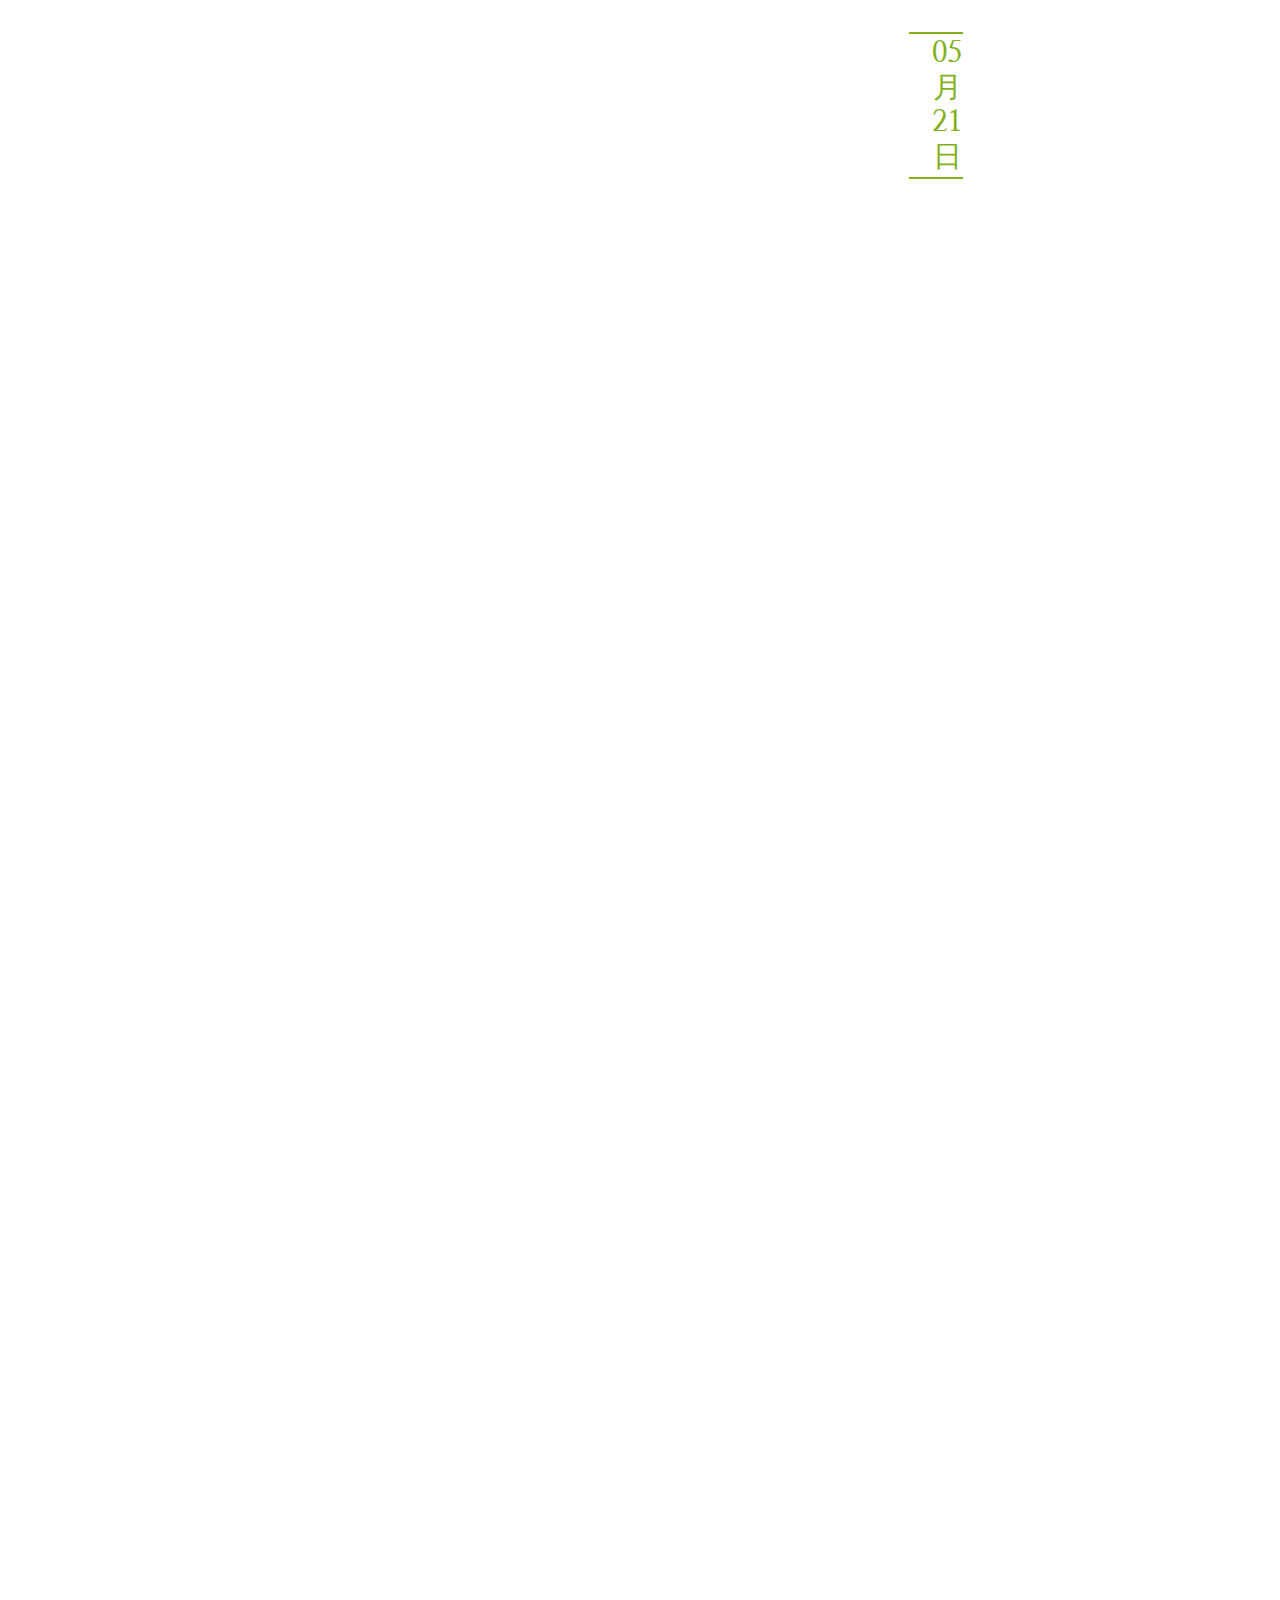
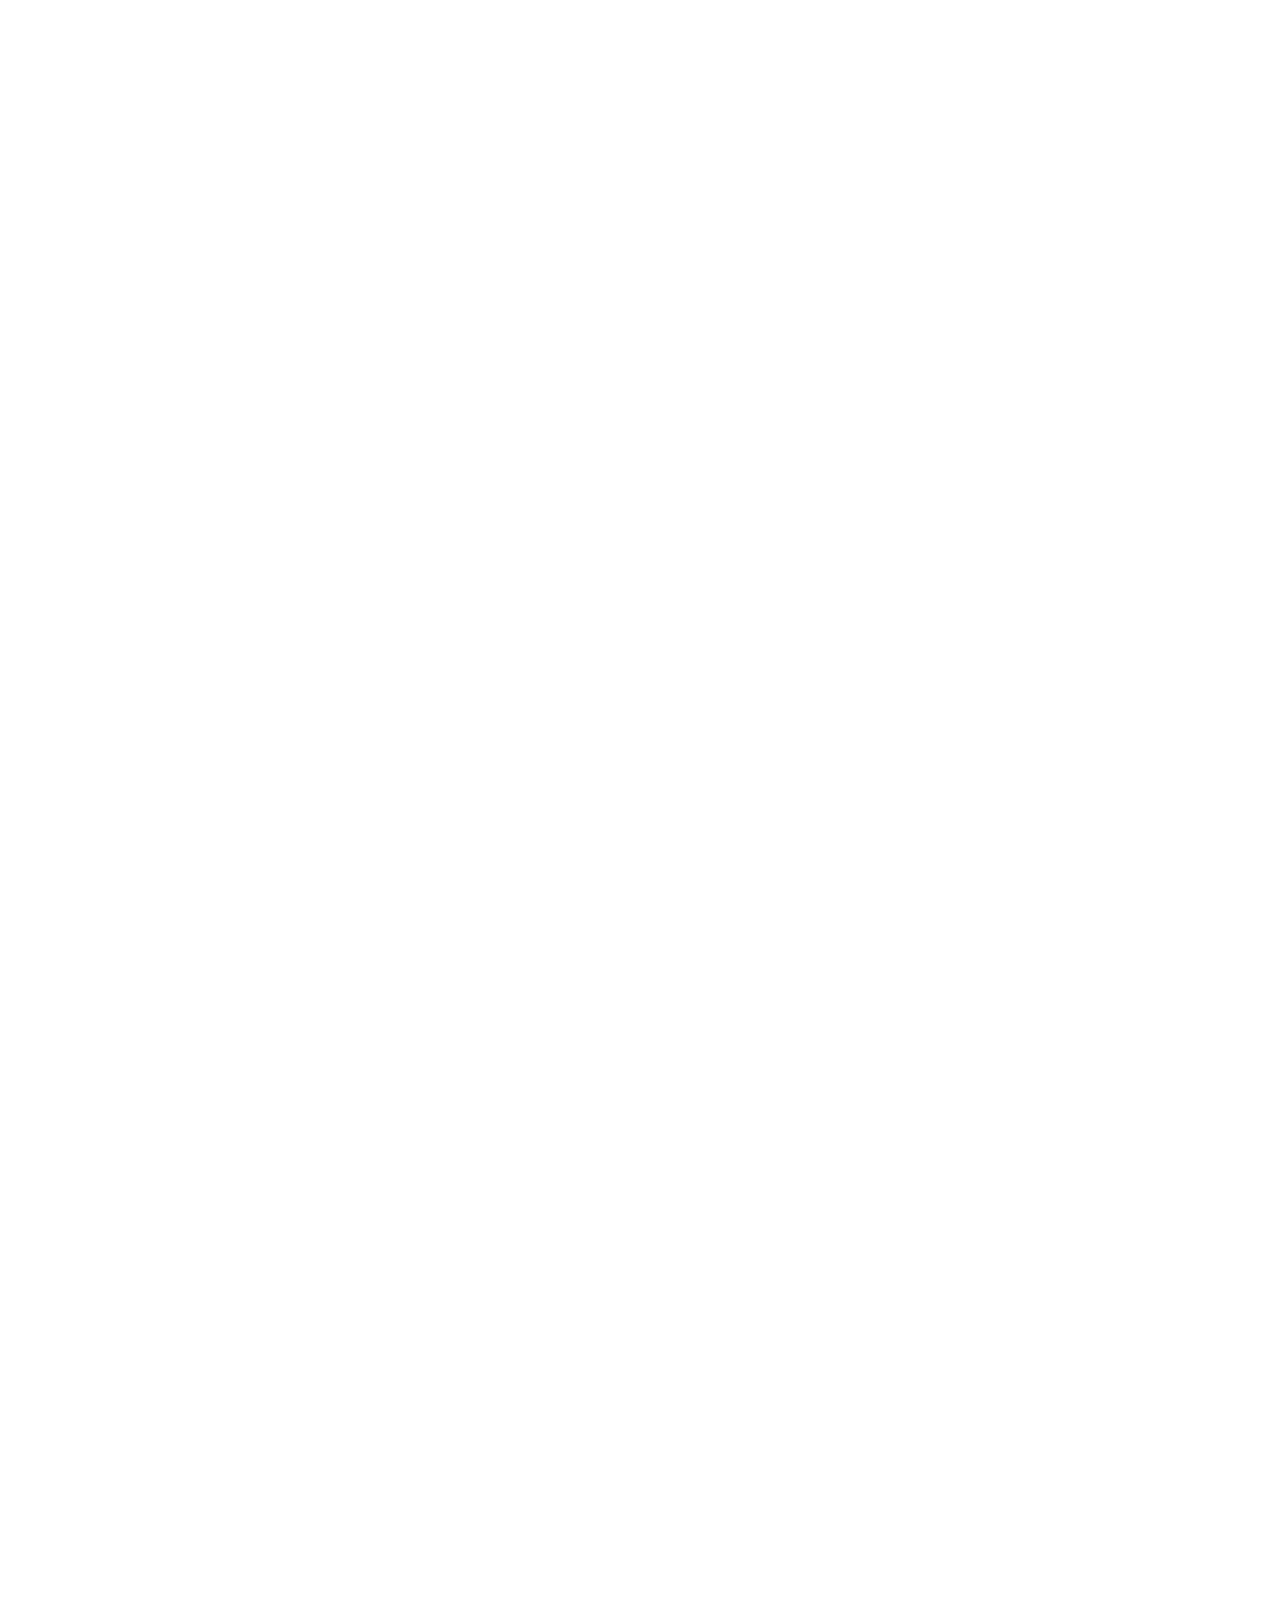
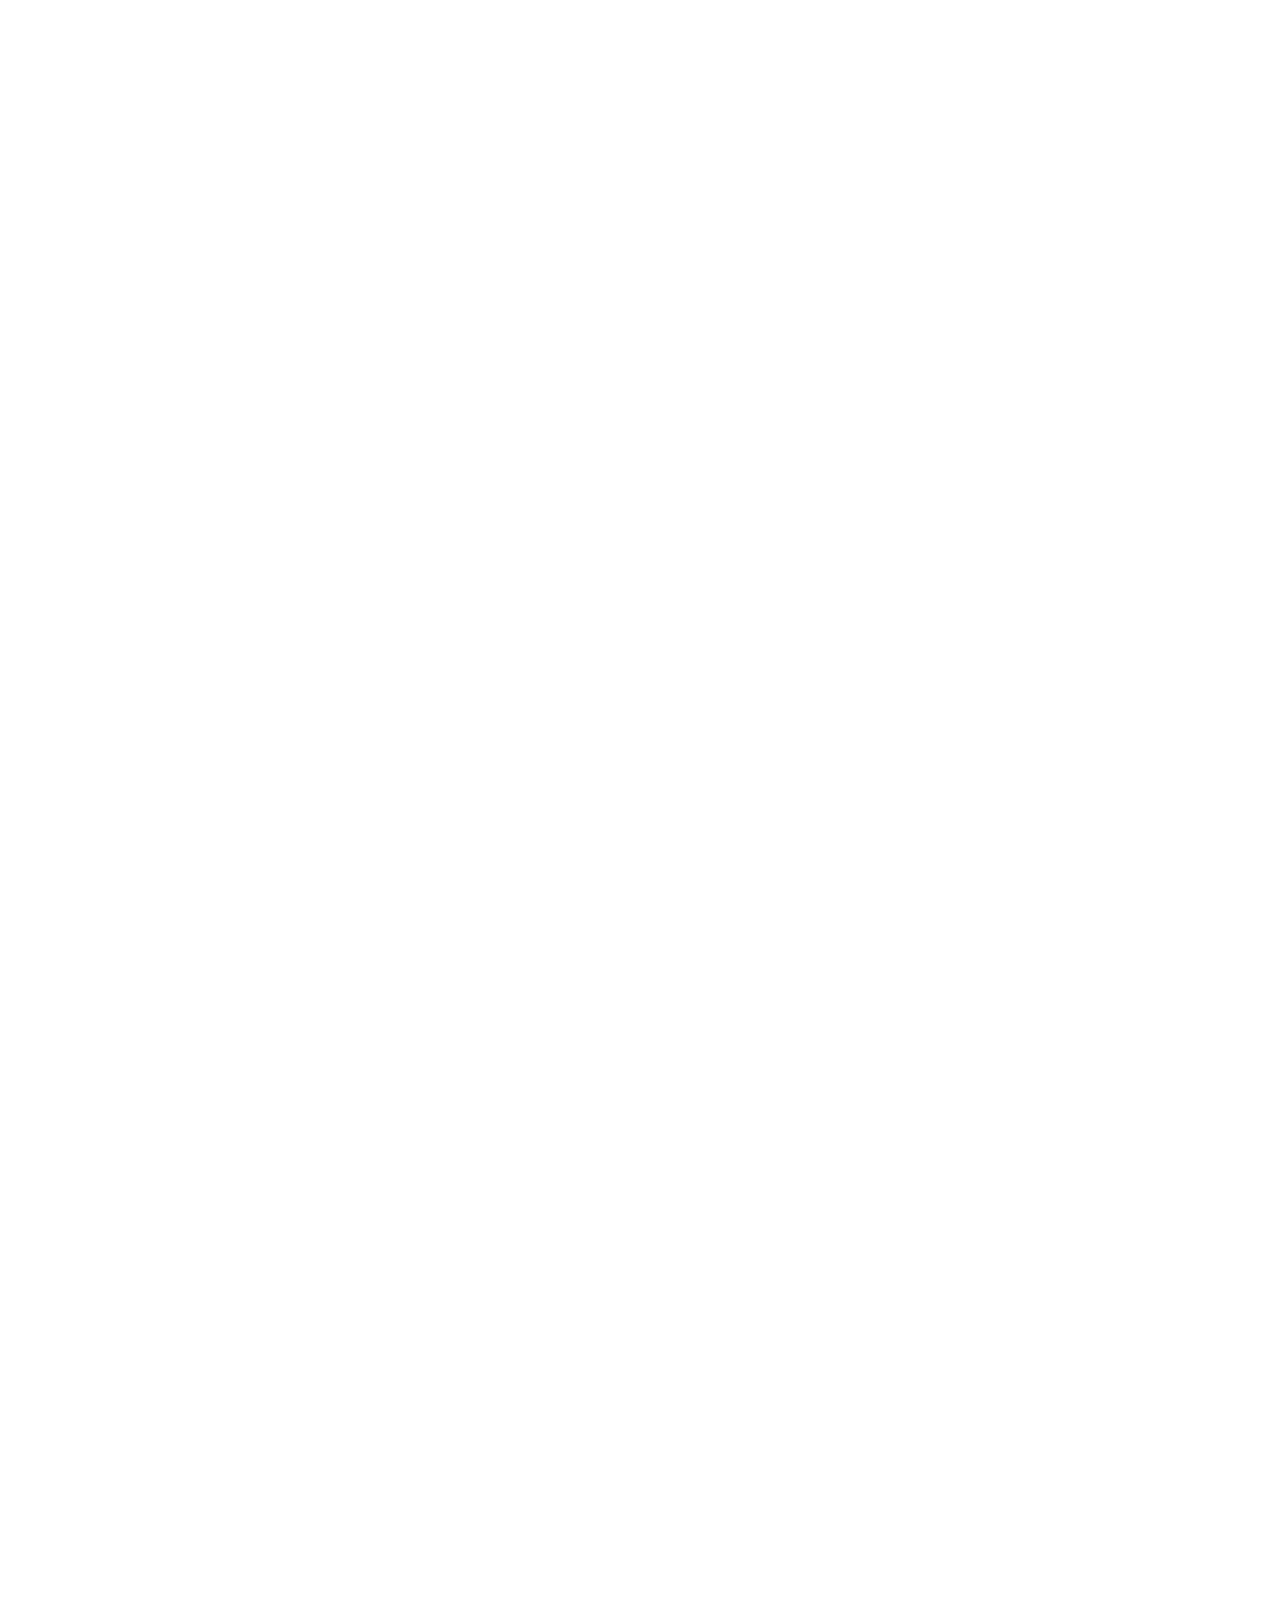
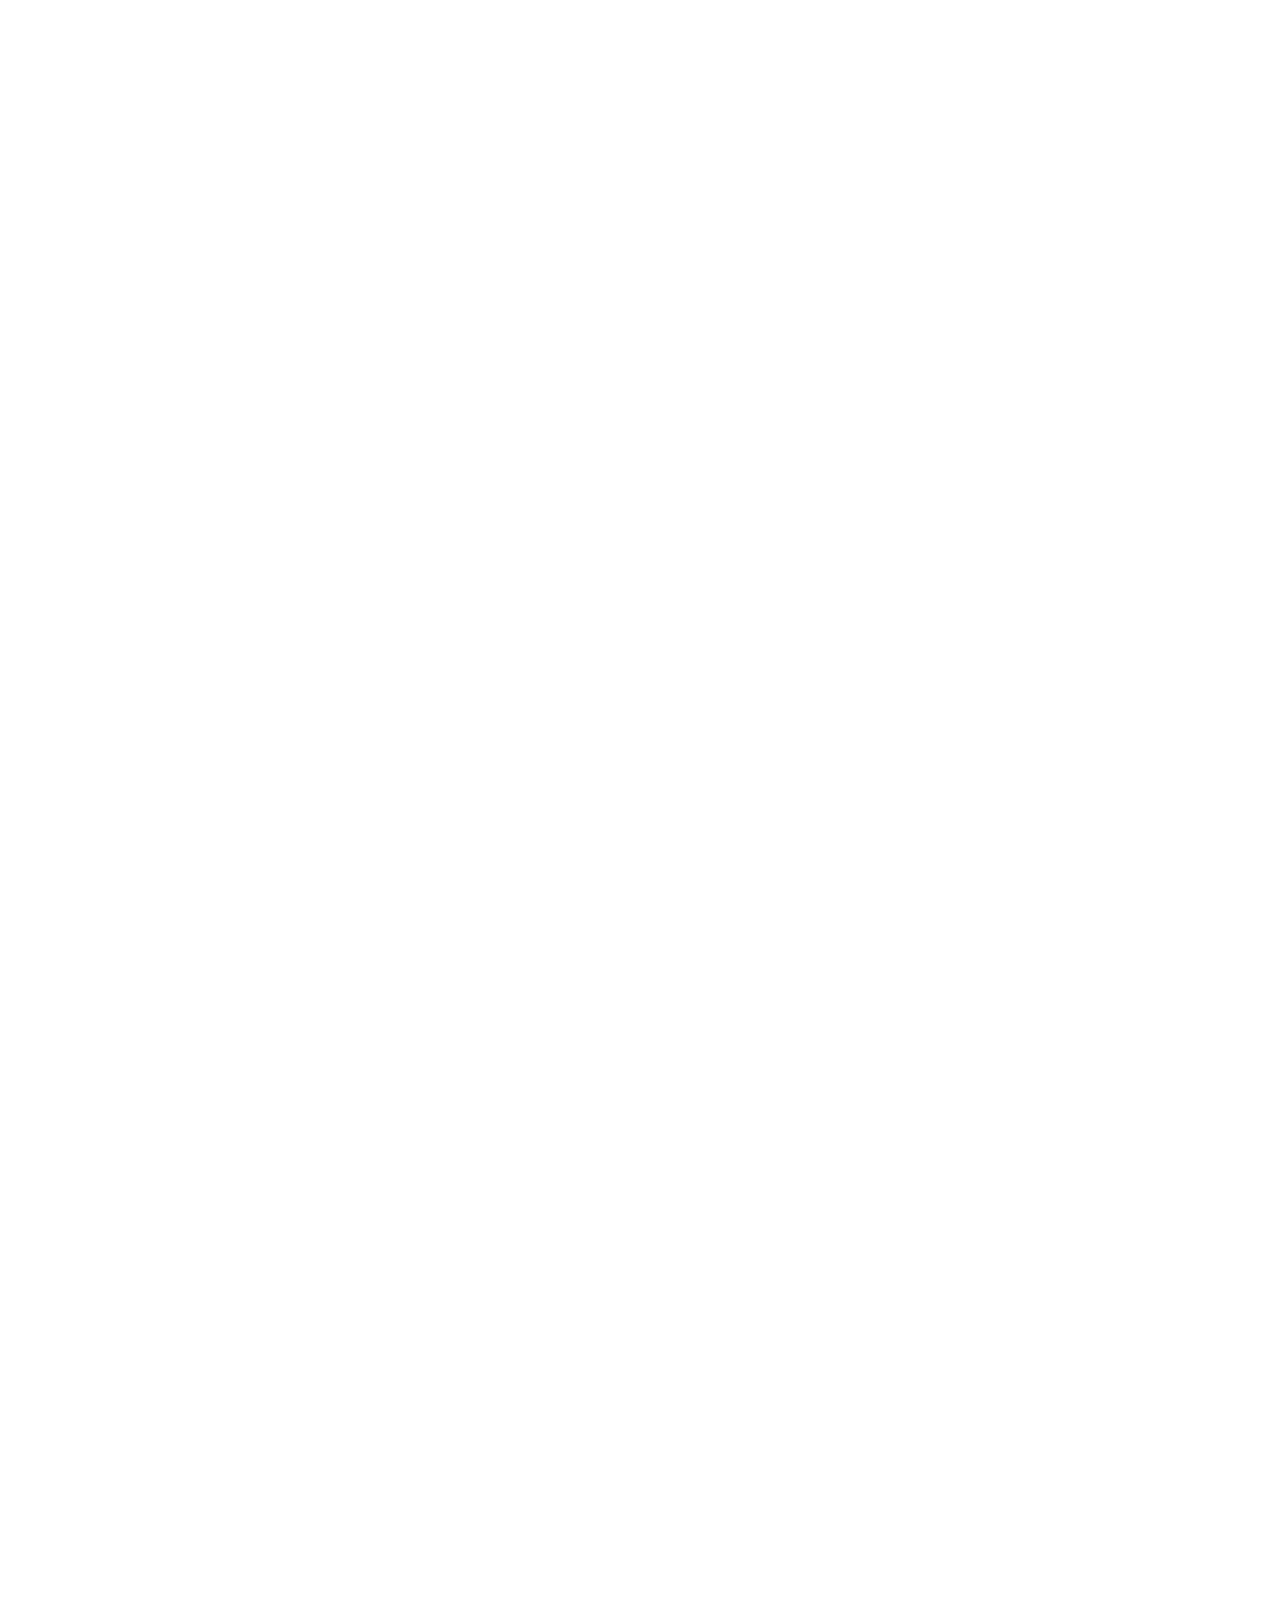
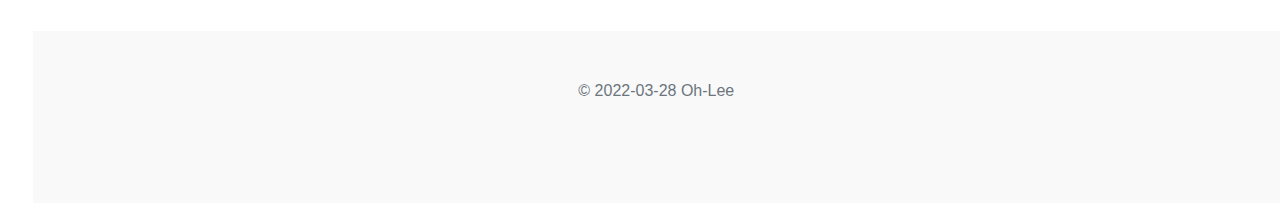
==== index.html @ d1bdd775 "Update index.html" ====
<!doctype html>
<html lang="en">
<head>
    <meta charset="utf-8">
    <meta name="viewport" content="width=device-width,initial-scale=1.0,maximum-scale=1.0,minimum-scale=1.0,user-scalable=no,target-densitydpi=medium-dpi">
    <meta name="description" content="오상민 ❤️ 이동경 결혼식에 초대합니다.">
    <meta name="author" content="ohlee">
    <meta name="generator" content="Jekyll v4.1.1">
    <meta property="og:url" content="https://goyen.github.io/" />
    <meta property="og:title" content="오상민 ❤️ 이동경 결혼식에 초대합니다." />
    <meta property="og:type" content="website" />
    <meta property="og:image" content="https://goyen.github.io/img/header.jpg" />
    <meta property="og:image:width" content="3600" />
    <meta property="og:image:height" content="4800" />
    <meta property="og:description" content="사랑으로 물들어가는 계절, 연인에서 부부라는 이름으로 평생을 함께 하고자 합니다." />
    <meta name="format-detection" content="telephone=no" />
    <title>오상민, 이동경의 모바일 청첩장</title>
    <!-- Bootstrap core CSS -->
    <link rel="stylesheet" href="https://stackpath.bootstrapcdn.com/bootstrap/4.5.2/css/bootstrap.min.css" integrity="sha384-JcKb8q3iqJ61gNV9KGb8thSsNjpSL0n8PARn9HuZOnIxN0hoP+VmmDGMN5t9UJ0Z" crossorigin="anonymous">
    <style>
        .bd-placeholder-img {
            font-size: 1.125rem;
            text-anchor: middle;
            -webkit-user-select: none;
            -moz-user-select: none;
            -ms-user-select: none;
            user-select: none;
        }
 
        @media (min-width: 768px) {
            .bd-placeholder-img-lg {
                font-size: 3.5rem;
            }
        }
    </style>
    <!-- Custom styles for this template -->
    <link href="css/cover.css" rel="stylesheet">
    <link href="css/animate.css" rel="stylesheet">
    <script
            src="https://code.jquery.com/jquery-3.5.1.min.js"
            integrity="sha256-9/aliU8dGd2tb6OSsuzixeV4y/faTqgFtohetphbbj0="
            crossorigin="anonymous"></script>
    <script src="js/wow.min.js"></script>
    <script>
        var wow = new WOW(
            {
                boxClass:     'wow',      // animated element css class (default is wow)
                animateClass: 'animated', // animation css class (default is animated)
                offset:       80,          // distance to the element when triggering the animation (default is 0)
                mobile:       true,       // trigger animations on mobile devices (default is true)
                live:         true,       // act on asynchronously loaded content (default is true)
                scrollContainer: null,    // optional scroll container selector, otherwise use window,
                resetAnimation: true,     // reset animation on end (default is true)
            }
        );
        wow.init();

        $(document).ready(function() {
            let date = new Date("2022-05-21T00:00:00+0900");
            let currentDate = new Date();

            let result = date - currentDate;
            let misec = 24 * 60 * 60 * 1000;

            result = (result <= 0)? 0 : (parseInt(result / misec) + 1);

            $("#d-day").html(result);
        });
    </script>
</head>
<body class="text-center">
	<a href="#" class="go-to-top">TOP</a>
<div class="top-div">
    <header class="inner cover cover-container d-flex w-100 h-100 p-3 mx-auto flex-column">
        <h1 class="wow fadeIn cover-heading" style="text-align: right; margin-top: -0.5em; margin-right: 0.5em; font-size: 1.8rem;">
            <span style="letter-spacing : -0.13em; margin-right: 0.1em">⎽⎽</span><br/>
            05 <br/>
            月 <br/>
            21 <br/>
            日 <br/>
            <span style="letter-spacing : -0.13em; margin-right: 0.1em;">⎺⎺</span>
        </h1>
    </header>
    <main role="main" class="inner">
        <div class="wow fadeInUp">
            <p class="top-title">오상민 · 이동경</p>
            <p class="top-title-sub">토요일 오후 2시</p>
            <p class="top-title-sub">(주)로터스101 웨딩  2층 단독홀</p>
            <br/><br/><br/>
            <br/>
        </div>
        <div class="wow fadeInUp">
            <p class="section1-title section1-main">
                예쁜 예감이 들었다 <br/>
                우리는 언제나 손을 잡고 있게 될 것이다.
                <br/><br/>
                - 이이체, 연인 -
            </p>
            <br/>
        </div>
        <div class="wow fadeInUp">
            <p class="section1-title section1-sub">
		곁에 있을 때 가장 나다운 <br/>
		모습이 되게 하는 한 사람.,<br/>
		꿈을 펼칠 수 있도록 서로에게 <br/>
		날개가 되어 줄 사람.<br/>
		그 사람과 삶의 여행을 <br/>
		함께 떠나려고 합니다.<br/>
		저희 여행의 출발점에 <br/>
		여러분을 초대하오니 오셔서<br/>
		많이 축복해 주시면 큰 기쁨이겠습니다.
            </p>
            <br/>
        </div>
        <div class="wow fadeInUp">
            <div class="section1-title section1-sub2">
                오초용 · 홍영숙<span class="small">의&nbsp아들&nbsp&nbsp</span>오상민<br/>
                이원기 · 이영희<span class="small">의&nbsp&nbsp&nbsp딸&nbsp&nbsp&nbsp</span>이동경
            </div>
            <br/><br/><br/><br/>
        </div>
	    
	    <div class="section3 inner cover-container d-flex w-100 h-100 p-3 mx-auto flex-column">
            <p class="wow fadeInUp section3-title section3-main">Gallery</p>
            <div id="carouselExampleControls" class="wow fadeIn carousel slide section3-image" data-ride="carousel">
                <div class="carousel-inner">
                    <div class="carousel-item active">
                        <img src="img/test/1.jpg" class="d-block w-100">
                    </div>
                    <div class="carousel-item">
                        <img src="img/test/2.jpg" class="d-block w-100">
                    </div>
                    <div class="carousel-item">
                        <img src="img/test/3.jpg" class="d-block w-100">
                    </div>
                    <div class="carousel-item">
                        <img src="img/test/4.jpg" class="d-block w-100">
                    </div>
                    <div class="carousel-item">
                        <img src="img/test/1.jpg" class="d-block w-100">
                    </div>
                    <div class="carousel-item">
                        <img src="img/test/2.jpg" class="d-block w-100">
                    </div>
                </div>
                <a class="carousel-control-prev" href="#carouselExampleControls" role="button" data-slide="prev">
                    <span class="carousel-control-prev-icon" aria-hidden="true"></span>
                    <span class="sr-only">Previous</span>
                </a>
                <a class="carousel-control-next" href="#carouselExampleControls" role="button" data-slide="next">
                    <span class="carousel-control-next-icon" aria-hidden="true"></span>
                    <span class="sr-only">Next</span>
                </a>
            </div>
            <br/><br/><br/>
        </div>
	    
	    
	    
        <br/>
        <p class="wow fadeInUp section2-title section2-main inner cover cover-container-1 d-flex w-100 h-100 p-5 mx-auto flex-column">
            축하해 주시는<br/>
            모든 분들에게
        </p>
        <p class="wow fadeInUp section2-title section2-sub inner cover cover-container-1 d-flex w-100 h-100 p-2 mx-auto flex-column">
            안녕하세요.<br/>
            <br/>
            결혼식을 진행하는 저희 마음과 같이<br/>
            초대받는 분들 마음도<br/>
            무거우실 거라 생각합니다.<br/>
            <br/>
            코로나19로 인해 결혼식 진행 여부에 대하여<br/>
            많은 고민을 했지만 종식을 예상할 수 없어<br/>
            식을 예정대로 진행하게 되었습니다.<br/>
            <br/>
            못 오시는 분들 소식에 서운해하지 않으니<br/>
            마음의 부담 갖지 않으시길 바랍니다.<br/>
            <br/>
            저희 두사람의 결혼 소식이<br/>
            불편한 마음으로 머물지 않고<br/>
            기분 좋은 소식이 되길 진심으로 바랍니다.<br/>
            <br/>
            신랑 오상민 신부 이동경 올림
        </p>
        <br/><br/><br/><br/>
	    
        
	    
        <div class="wow fadeInUp">
            <br/><br/>
            <div class="container section4-title">
                <div class="row" style="margin-top:1rem; margin-bottom: 1rem">
                    <div class="col-6 section4-sec1-2">
                        <span class="section4-sec1">신랑측 혼주</span>
                    </div>
                    <div class="col section4-sec1-2">
                        <span class="section4-sec1">신부측 혼주</span>
                    </div>
                </div>
                <div class="row">
                    <div class="col-6 section4-sec1-2">
                        <span class="section4-sec1">아버지</span>
                        &nbsp&nbsp&nbsp
                        <span class="section4-sec2">오초용</span>
                        <br/>
                        <span class="section4-sec1">어머니</span>
                        &nbsp&nbsp&nbsp
                        <span class="section4-sec2">홍영숙</span>
                    </div>
                    <div class="col section4-sec1-2">
                        <span class="section4-sec1">아버지</span>&nbsp&nbsp&nbsp<span class="section4-sec2">이원기</span>
                        <br/>
                        <span class="section4-sec1">어머니</span>&nbsp&nbsp&nbsp<span class="section4-sec2">이영희</span>
                    </div>
                </div>
            </div>
            <br/><br/>
        </div>
        <div class="wow fadeInUp section7 inner cover-container d-flex w-100 h-100 p-3 mx-auto flex-column">
            <br/><br/>
            <p class="wow fadeInUp section7-title section7-main">신랑 신부에게 마음 전하기</p>
            <br/>
            <!-- Button trigger modal -->
            <button type="button" class="wow fadeInUp btn section7-button" data-toggle="modal" data-target="#groom">
                신랑 측 계좌번호 보기
            </button>
            <!-- Modal -->
            <div class="modal fade" id="groom" tabindex="-1" aria-labelledby="groom" aria-hidden="true">
                <div class="modal-dialog modal-dialog-centered">
                    <div class="modal-content">
                        <div class="modal-header">
                            <h5 class="modal-title section7-modal section7-modal-title" id="groomLabel">신랑 측 계좌번호 보기</h5>
                            <button type="button" class="close" data-dismiss="modal" aria-label="Close">
                                <span aria-hidden="true">&times;</span>
                            </button>
                        </div>
                        <div class="modal-body section7-modal section7-modal-content">
                            신랑 : 오상민 신한 000-000-000<br/>
			    혼주 : 김종민 신한 000-000-000<br/>
			    혼주 : 오은진 신한 000-000-000
                        </div>
                        <div class="modal-footer">
                            <button type="button" class="btn btn-secondary" data-dismiss="modal">닫기</button>
                        </div>
                    </div>
                </div>
            </div>
            <!-- Button trigger modal -->
            <button type="button" class="wow fadeInUp btn section7-button" data-toggle="modal" data-target="#bride">
                신부 측 계좌번호 보기
            </button>
            <!-- Modal -->
            <div class="modal fade" id="bride" tabindex="-1" aria-labelledby="bride" aria-hidden="true">
                <div class="modal-dialog modal-dialog-centered">
                    <div class="modal-content">
                        <div class="modal-header">
                            <h5 class="modal-title section7-modal section7-modal-title" id="brideLabel">신부 측 계좌번호 보기</h5>
                            <button type="button" class="close" data-dismiss="modal" aria-label="Close">
                                <span aria-hidden="true">&times;</span>
                            </button>
                        </div>
                        <div class="modal-body section7-modal section7-modal-content">
                            신부 : 이동경 신한 000-000-000<br/>
			    혼주 : 이원기 신한 000-000-000<br/>
			    혼주 : 이영희 신한 000-000-000
				
                        </div>
                        <div class="modal-footer">
                            <button type="button" class="btn btn-secondary" data-dismiss="modal">닫기</button>
                        </div>
                    </div>
                </div>
            </div>
            <br/><br/>
        </div>
        <br/><br/>
        <div class="wow fadeInUp section5 inner cover-container d-flex w-100 h-100 p-3 mx-auto flex-column">
            <br/>
            <p class="section5-title section5-main">Date</p>
            <p class="section5-title section5-sub" style="margin-top: 0;">05월 21일 · 토요일 · 오후 02:00</p>
            <table class="wow fadeInUp section5-title section5-table">
                <tr>
                    <td class="sun">S</td>
                    <td>M</td>
                    <td>T</td>
                    <td>W</td>
                    <td>T</td>
                    <td>F</td>
                    <td>S</td>
                </tr>
                <tr>
                    <td class="sun">1</td>
                    <td>2</td>
                    <td>3</td>
                    <td>4</td>
                    <td>5</td>
                    <td>6</td>
                    <td>7</td>
                </tr>
                <tr>
                    <td class="sun">8</td>
                    <td>9</td>
                    <td>10</td>
                    <td>11</td>
                    <td>12</td>
                    <td>13</td>
                    <td>14</td>
                </tr>
                <tr>
                    <td class="sun">15</td>
                    <td>16</td>
                    <td>17</td>
                    <td>18</td>
                    <td>19</td>
                    <td>20</td>
                    <td class="check">21</td>
                </tr>
                <tr>
                    <td class="sun">22</td>
                    <td>23</td>
                    <td>24</td>
                    <td>25</td>
                    <td>26</td>
                    <td>27</td>
                    <td >28</td>
                </tr>
                <tr>
                    <td class="sun">29</td>
                    <td>30</td>
                    <td></td>
                    <td></td>
                    <td></td>
                    <td></td>
                    <td></td>
                </tr>
            </table>
            <p class="wow fadeInUp section5-title section5-sub" style="margin-top:1.3em">상민 ❤️ 동경 결혼식이 <span id="d-day"></span>일 남았습니다.</p>
            <br/><br/>
        </div>
        <div class="wow fadeInUp inner cover-container d-flex w-100 h-100 mx-auto flex-column">
            <br/><br/>
            <p class="wow fadeInUp section6-title section6-main">Location</p>
            <div class="wow fadeInUp  section6-title">
                <p class="section6-location-main" style="margin-bottom: 0;">(주)로터스101 웨딩  2층 단독홀</p>
                <p class="section6-location-sub" style="text-align: center;">
                    경북 경산시 화랑로8길 200(갑제동 101번지)
                </p>
            </div>
		<br/>


		<div id="daumRoughmapContainer1648564939597" style="width:100%" class="root_daum_roughmap root_daum_roughmap_landing"></div>
		<script charset="UTF-8" class="daum_roughmap_loader_script" src="https://ssl.daumcdn.net/dmaps/map_js_init/roughmapLoader.js"></script>
		<script charset="UTF-8">
			new daum.roughmap.Lander({
				"timestamp" : "1648564939597",
				"key" : "29nin",
				"mapHeight" : "360"
			}).render();
		</script>

            <div class="wow fadeInUp section6-location p-3">
                <div class="accordion" id="accordionExample">
                    <div class="card">
                        <div class="card-header" id="headingOne">
                            <h2 class="mb-0">
                                <button class="section6-location section6-location-main btn btn-block" type="button" data-toggle="collapse" data-target="#collapseOne" aria-expanded="true" aria-controls="collapseOne">
                                    셔틀버스 이용시
                                </button>
                            </h2>
                        </div>

                        <div id="collapseOne" class="collapse show" aria-labelledby="headingOne" data-parent="#accordionExample">
                            <div class="card-body section6-location-sub">
                                영남대역 4번출구 버스정류장 앞 무료 셔틀버스 운행(5분 소요)
                            </div>
                        </div>
                    </div>
                    <div class="card">
                        <div class="card-header" id="headingTwo">
                            <h2 class="mb-0">
                                <button class="section6-location section6-location-main btn btn-block collapsed" type="button" data-toggle="collapse" data-target="#collapseTwo" aria-expanded="false" aria-controls="collapseTwo">
                                    버스 이용시
                                </button>
                            </h2>
                        </div>
                        <div id="collapseTwo" class="collapse" aria-labelledby="headingTwo" data-parent="#accordionExample">
                            <div class="card-body section6-location-sub">
                              	영남대 하차 107, 309, 399, 449, 509, 609, 649, 719,  <br/>
					803, 840, 909, 980, 911, 압량1
				109번 버스(영난대 승차 - 신대삼거리(감못) 하차, 도보 1분 <br/>
                            </div>
                        </div>
                    </div>
                    <div class="card">
                        <div class="card-header" id="headingThree">
                            <h2 class="mb-0">
                                <button class="section6-location section6-location-main btn btn-block collapsed" type="button" data-toggle="collapse" data-target="#collapseThree" aria-expanded="false" aria-controls="collapseThree">
                                    자가용 이용시
                                </button>
                            </h2>
                        </div>
                        <div id="collapseThree" class="collapse" aria-labelledby="headingThree" data-parent="#accordionExample">
                            <div class="card-body section6-location-sub">
                                경산 IC 경산 방향 10분 소요
        
                            </div>
                        </div>
                    </div>
                </div>
            </div>
            <br/><br/>
            <br/><br/>
        </div>
        <footer class="pt-5 text-muted text-center text-small section8">
            <p class="mb-1">© 2022-03-28 Oh-Lee</p>
            <br/><br/>
            <br/><br/>
        </footer>
    </main>
</div>
<script src="https://code.jquery.com/jquery-3.5.1.slim.min.js" integrity="sha384-DfXdz2htPH0lsSSs5nCTpuj/zy4C+OGpamoFVy38MVBnE+IbbVYUew+OrCXaRkfj" crossorigin="anonymous"></script>
<script src="https://cdn.jsdelivr.net/npm/popper.js@1.16.1/dist/umd/popper.min.js" integrity="sha384-9/reFTGAW83EW2RDu2S0VKaIzap3H66lZH81PoYlFhbGU+6BZp6G7niu735Sk7lN" crossorigin="anonymous"></script>
<script src="https://stackpath.bootstrapcdn.com/bootstrap/4.5.2/js/bootstrap.min.js" integrity="sha384-B4gt1jrGC7Jh4AgTPSdUtOBvfO8shuf57BaghqFfPlYxofvL8/KUEfYiJOMMV+rV" crossorigin="anonymous"></script>
</body>	
</html>
---- css/cover.css ----
/*
 * Globals
 */

@font-face {
  font-family: 'NanumMyeongjo-r';
  src: url('../font/NanumMyeongjo-Regular.ttf') format('truetype');
}
@font-face {
  font-family: 'NanumMyeongjo-e';
  src: url('../font/NanumMyeongjo-ExtraBold.ttf') format('truetype');
}
@font-face {
  font-family: 'NanumMyeongjo-b';
  src: url('../font/NanumMyeongjo-Bold.ttf') format('truetype');
}
@font-face {
  font-family: 'DancingScript-b';
  src: url('../font/DancingScript-Bold.ttf') format('truetype');
}

/* Links */
a,
a:focus,
a:hover {
  color: #fff;
}

/* Custom default button */
.btn-secondary,
.btn-secondary:hover,
.btn-secondary:focus {
  color: #333;
  text-shadow: none; /* Prevent inheritance from `body` */
  background-color: #fff;
  border: .05rem solid #fff;
}

.top-title {
  margin-top: 1em;
  margin-bottom: 1em;
  color: #333;
  text-shadow: none;
  font-family: NanumMyeongjo-b;
  font-size: 1.7rem;
}

.top-title-sub{
  margin-top: 1em;
  color: #333;
  text-shadow: none;
  font-family: NanumMyeongjo-b;
  font-size: 1.2rem;
}


/*
 * Base structure
 */

html,
body {
  height: 100%;
}

html {
  font-size: 16px;
}

@media screen and (max-width: 430px) {
  html {
    font-size: 15px;
  }
}

@media screen and (max-width: 380px) {
  html {
    font-size: 14px;
  }
}

@media screen and (max-width: 360px) {
  html {
    font-size: 13px;
  }
}

@media screen and (max-width: 320px) {
  html {
    font-size: 12px;
  }
}

@media screen and (max-width: 300px) {
  html {
    font-size: 11px;
  }
}

body {
  display: -ms-flexbox;
  display: flex;
  color: #fff;
}

.cover-container {
  max-width: 42em;
}

.cover-container-2 {
  max-width: 42em;
  color: black;
}


/*
 * Header
 */
.masthead {
  margin-bottom: 2rem;
}

.masthead-brand {
  margin-bottom: 0;
}

.nav-masthead .nav-link {
  padding: .25rem 0;
  font-weight: 700;
  color: rgba(255, 255, 255, .5);
  background-color: transparent;
  border-bottom: .25rem solid transparent;
}

.nav-masthead .nav-link:hover,
.nav-masthead .nav-link:focus {
  border-bottom-color: rgba(255, 255, 255, .25);
}

.nav-masthead .nav-link + .nav-link {
  margin-left: 1rem;
}

.nav-masthead .active {
  color: #fff;
  border-bottom-color: #fff;
}

.cover-heading {
  margin-top: 7.5rem;
  color: #80b119;
  font-family: NanumMyeongjo-b;
}

.top-div {
  width: 100%;
}

header {
  background-image: url("../img/header.jpg");
  background-size: cover;
  background-position: center;
}

@media (min-width: 48em) {
  .masthead-brand {
    float: left;
  }
  .nav-masthead {
    float: right;
  }
}


/*
 * section
 */
.section1-title {
  margin-top: 1em;
  color: #333;
  text-shadow: none;
  font-size: 1rem;
}

.section1-main {
  background-color: #fefefe;
  font-family: NanumMyeongjo-r;
  line-height: 2em;
  font-size: 1.2rem;
}

.section1-sub {
  font-family: NanumMyeongjo-b;
  line-height: 2.1em;
  font-size: 1.35rem;
}

.section1-sub2 {
  font-family: NanumMyeongjo-b;
  line-height: 2.1em;
  font-size: 1.35rem;
}

.section1-sub2 .small {
  font-size: 1.2rem;
}

.section2-title {
  margin-top: 1em;
  color: #333;
  text-shadow: none;
}

.section2-main {
  font-family: NanumMyeongjo-b;
  line-height: 1.5em;
  font-size: 1.35rem;
  position: relative;
}


.section2-main::after {
  width:100%;
  height:100%;
  content: "";
  //background-image: url("../img/section2.jpg");
  background-size: cover;
  background-position: right;
  opacity: 0.6;
  position: absolute;
  top: 0;
  left: 0;
  z-index: -1;
}
.section2 {
  background-color: #f3f3f3;
}


.section2-sub {
  font-family: NanumMyeongjo-b;
  line-height: 2em;
  font-size: 1.2rem;
}

.section3 {
  background-color: #ffffff;
}

.section3-title {
  margin-top: 1em;
  color: #333;
  text-shadow: none;
}

.section3-main {
  font-family: DancingScript-b;
  line-height: 1.5em;
  font-size: 2rem;
  margin-top: 2em;
  margin-bottom: 2em;
}

.section3-image {
  box-shadow : 2px 2px 5px #999;
}

.section4-title {
  margin-top: 1em;
  color: #333;
  text-shadow: none;
}

.section4-sec1-2 {
  padding-top: 0.1rem;
}

.section4-sec1 {
  font-family: NanumMyeongjo-r;
  line-height: 1.5em;
  font-size: 1.3rem;
}

.section4-sec2 {
  font-family: NanumMyeongjo-b;
  line-height: 1.5em;
  font-size: 1.35rem;
}

.section4-sec3 {
  font-family: NanumMyeongjo-b;
  line-height: 1.5em;
  font-size: 1.35rem;
  background: none;
  border: none;
  color: #55CCCC;
}

.section4-sec3-g {
  font-family: NanumMyeongjo-b;
  line-height: 1.5em;
  font-size: 1.35rem;
  background: none;
  border: none;
  color: #FF99CC;
}

.section5 {
  background-color: #f9f9f9;
}

.section5-title {
  margin-top: 1em;
  color: #333;
  text-shadow: none;
}

.section5-main {
  font-family: DancingScript-b;
  line-height: 1.5em;
  font-size: 2rem;
}

.section5-sub {
  font-family: NanumMyeongjo-r;
  line-height: 1.5em;
  font-size: 1.3rem;
}

.section5-table {
  font-family: NanumMyeongjo-r;
  line-height: 1.5em;
  font-size: 1.3rem;
  border-top: 1px solid #ccc;
  border-bottom: 1px solid #ccc;
}

.section5-table tr td{
  padding-top: 0.8em;
  padding-bottom: 0.8em;
}

.section5-table tr .sun{
  color: red;
}

.section5-table tr .check{
  color: white;
  background-color: chocolate;
  border-radius: 50px;
}

.section5-table tr:first-child td{
  padding-top: 2em;
}

.section5-table tr:last-child td{
  padding-bottom: 2em;
}

.section6-title {
  margin-top: 1em;
  color: #333;
  text-shadow: none;
}

.section6-location {
  color: #333;
  text-shadow: none;
}

.section6-main {
  font-family: DancingScript-b;
  line-height: 1.5em;
  font-size: 2rem;
}

.section6-location-main {
  font-family: NanumMyeongjo-e;
  line-height: 1.5em;
  font-size: 1.3rem;
}

.section6-sub {
  font-family: NanumMyeongjo-r;
  line-height: 1.5em;
  font-size: 1.3rem;
}

.section6-location-sub {
  font-family: NanumMyeongjo-r;
  line-height: 1.5em;
  font-size: 1.2rem;
  text-align: left;
}

.section7 {
  background-color: #ffffff;
}

.section7-title {
  margin-top: 1em;
  color: #333;
  text-shadow: none;
}

.section7-modal {
  color: #333;
}

.section7-modal-title {
  font-size: 1.4rem;
}

.section7-modal-content {
  font-size: 1.2rem;
}

.section7-main {
  font-family: NanumMyeongjo-b;
  line-height: 1.4em;
  font-size: 1.4rem;
}

.section7-button {
  font-family: NanumMyeongjo-b;
  font-size: 1.2rem;
  background-color: #bbcb57;
  color: #fff;
  border: 0;
  border-radius: 50px;
  padding-top: 0.5em;
  padding-bottom: 0.5em;
  margin-bottom: 0.7em;
}

.section7-button:hover {
  background-color: #bbcb57;
  color: #fff;
  border: 0;
}

.section7-button:active {
  background-color: #996666;
  color: #fff;
  border: 0;
}

.section7-button:valid {
  background-color: #CC9999;
  color: #fff;
  border: 0;
}

.section8 {
  background-color: #f9f9f9;
}

/*
 * Cover
 */
.cover {
  padding: 0 1.5rem;
}
.cover .btn-lg {
  padding: .75rem 1.25rem;
  font-weight: 700;
}


/*
 * Footer
 */
.mastfoot {
  color: rgba(255, 255, 255, .5);
}
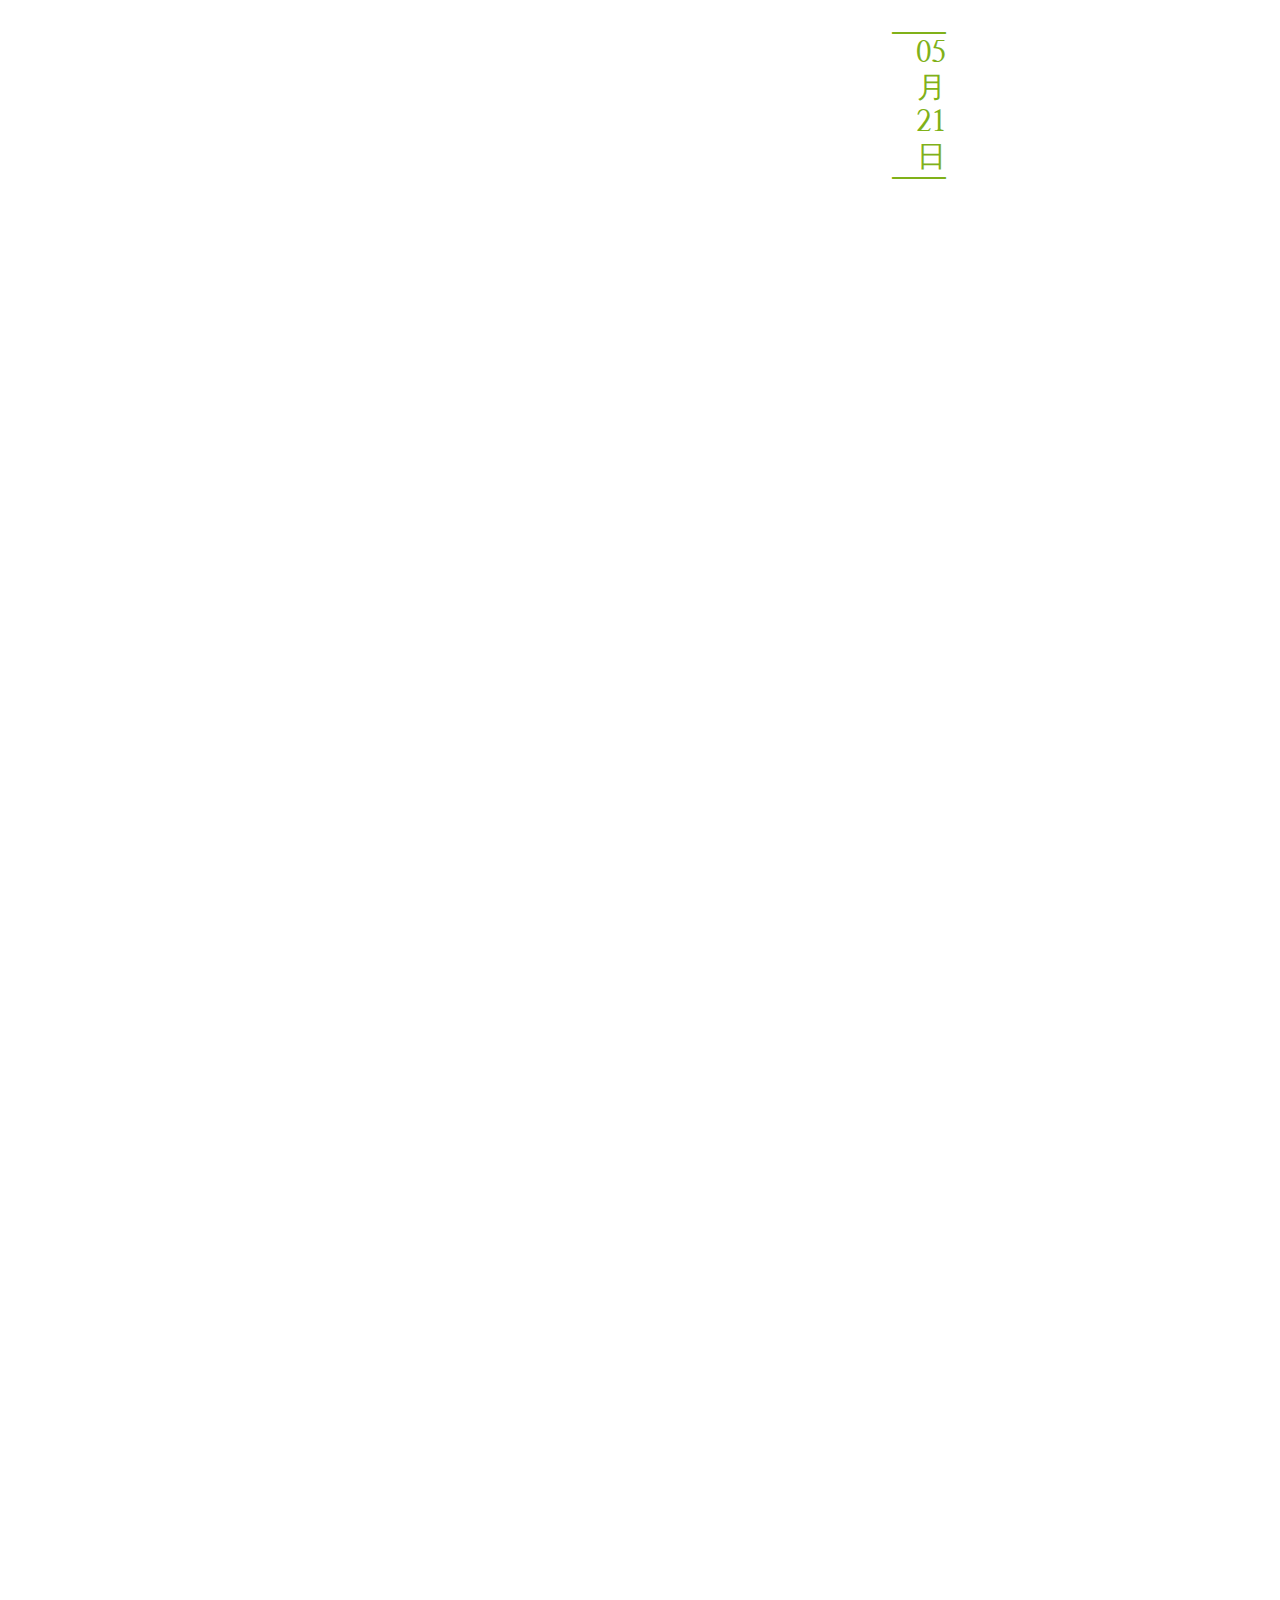
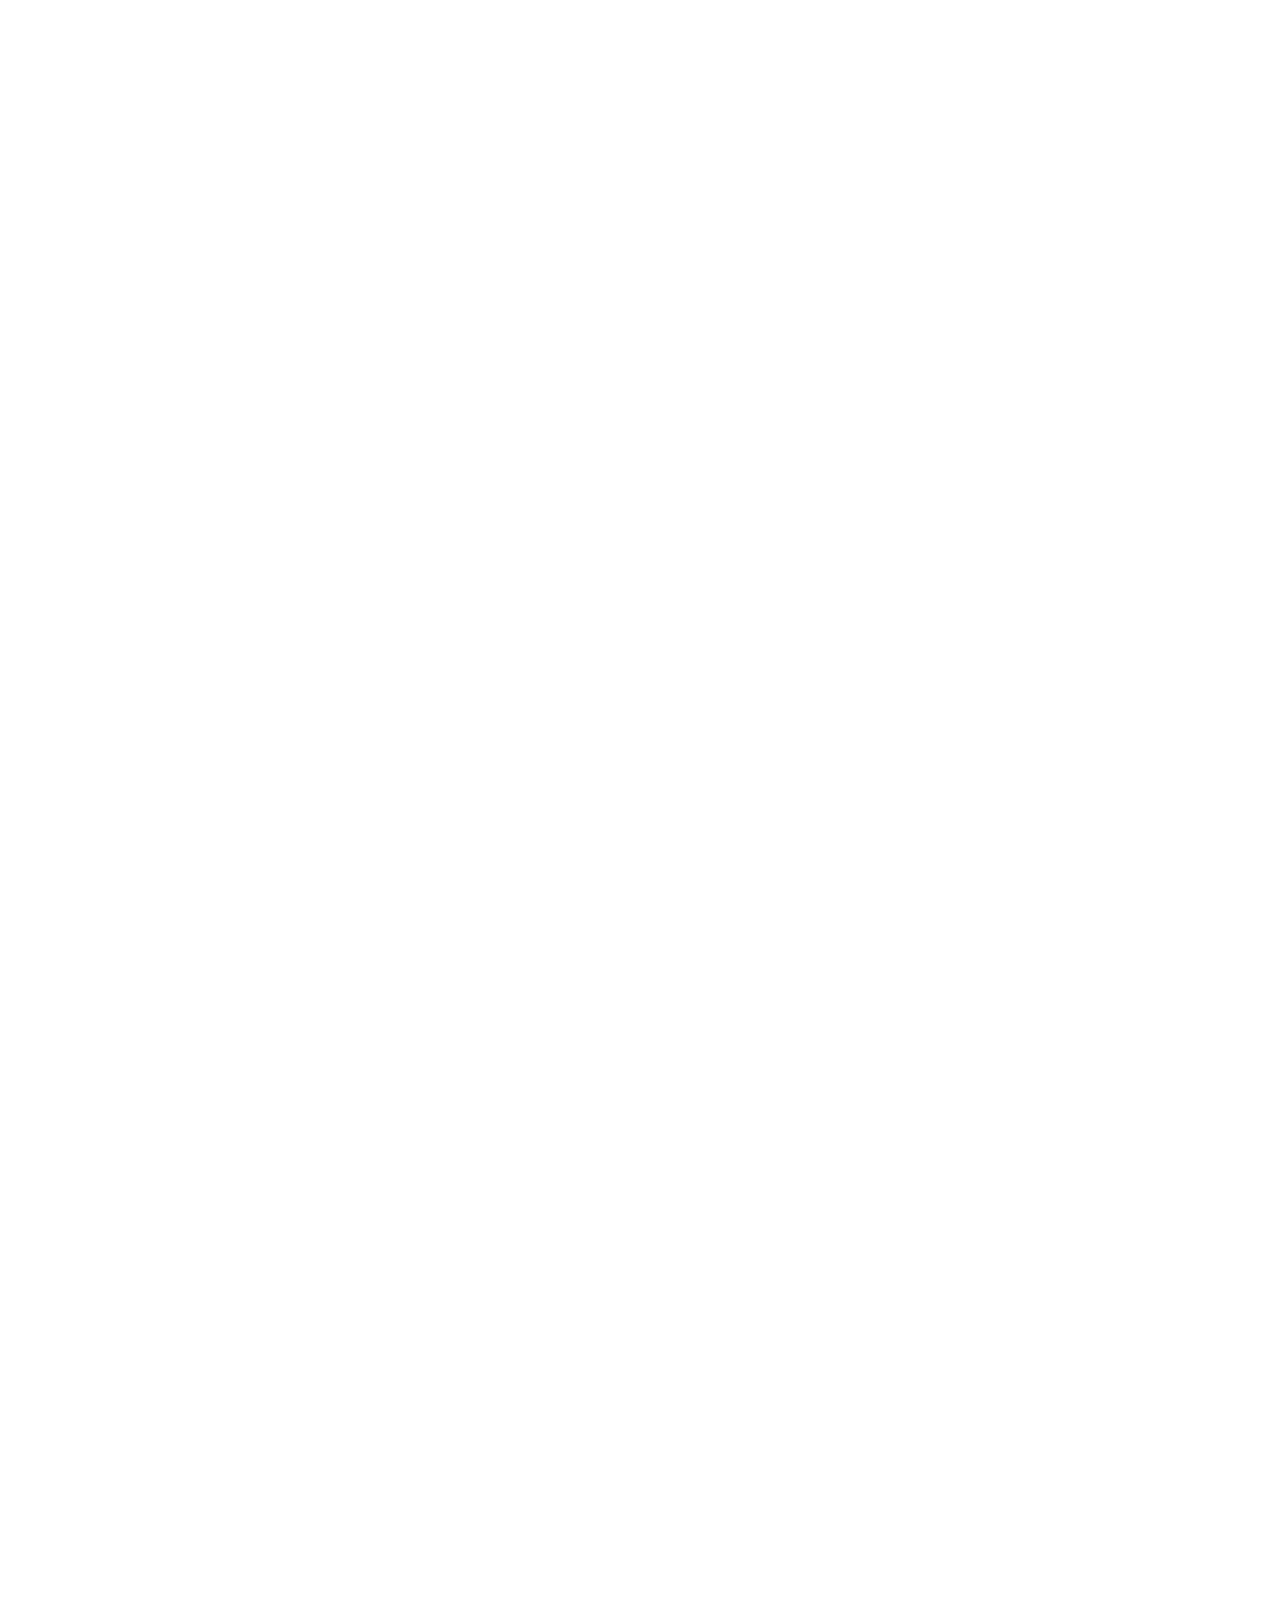
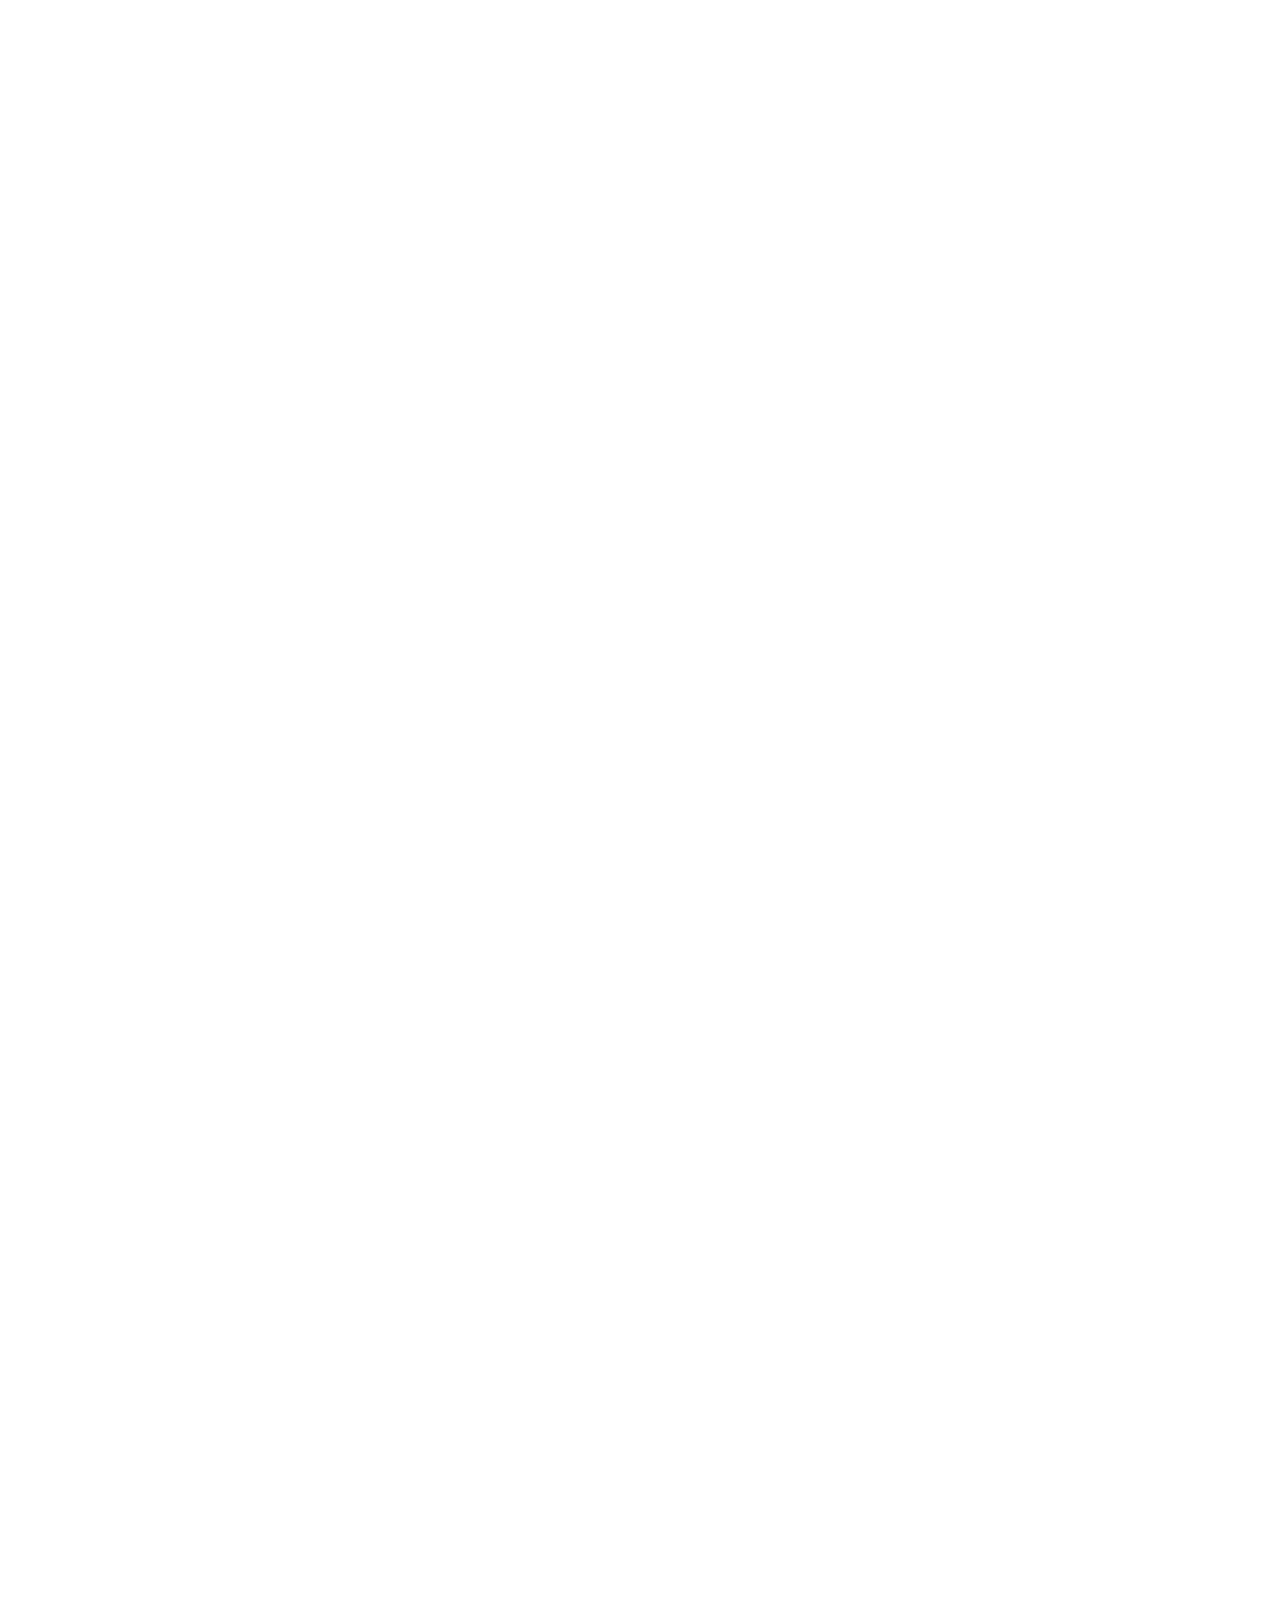
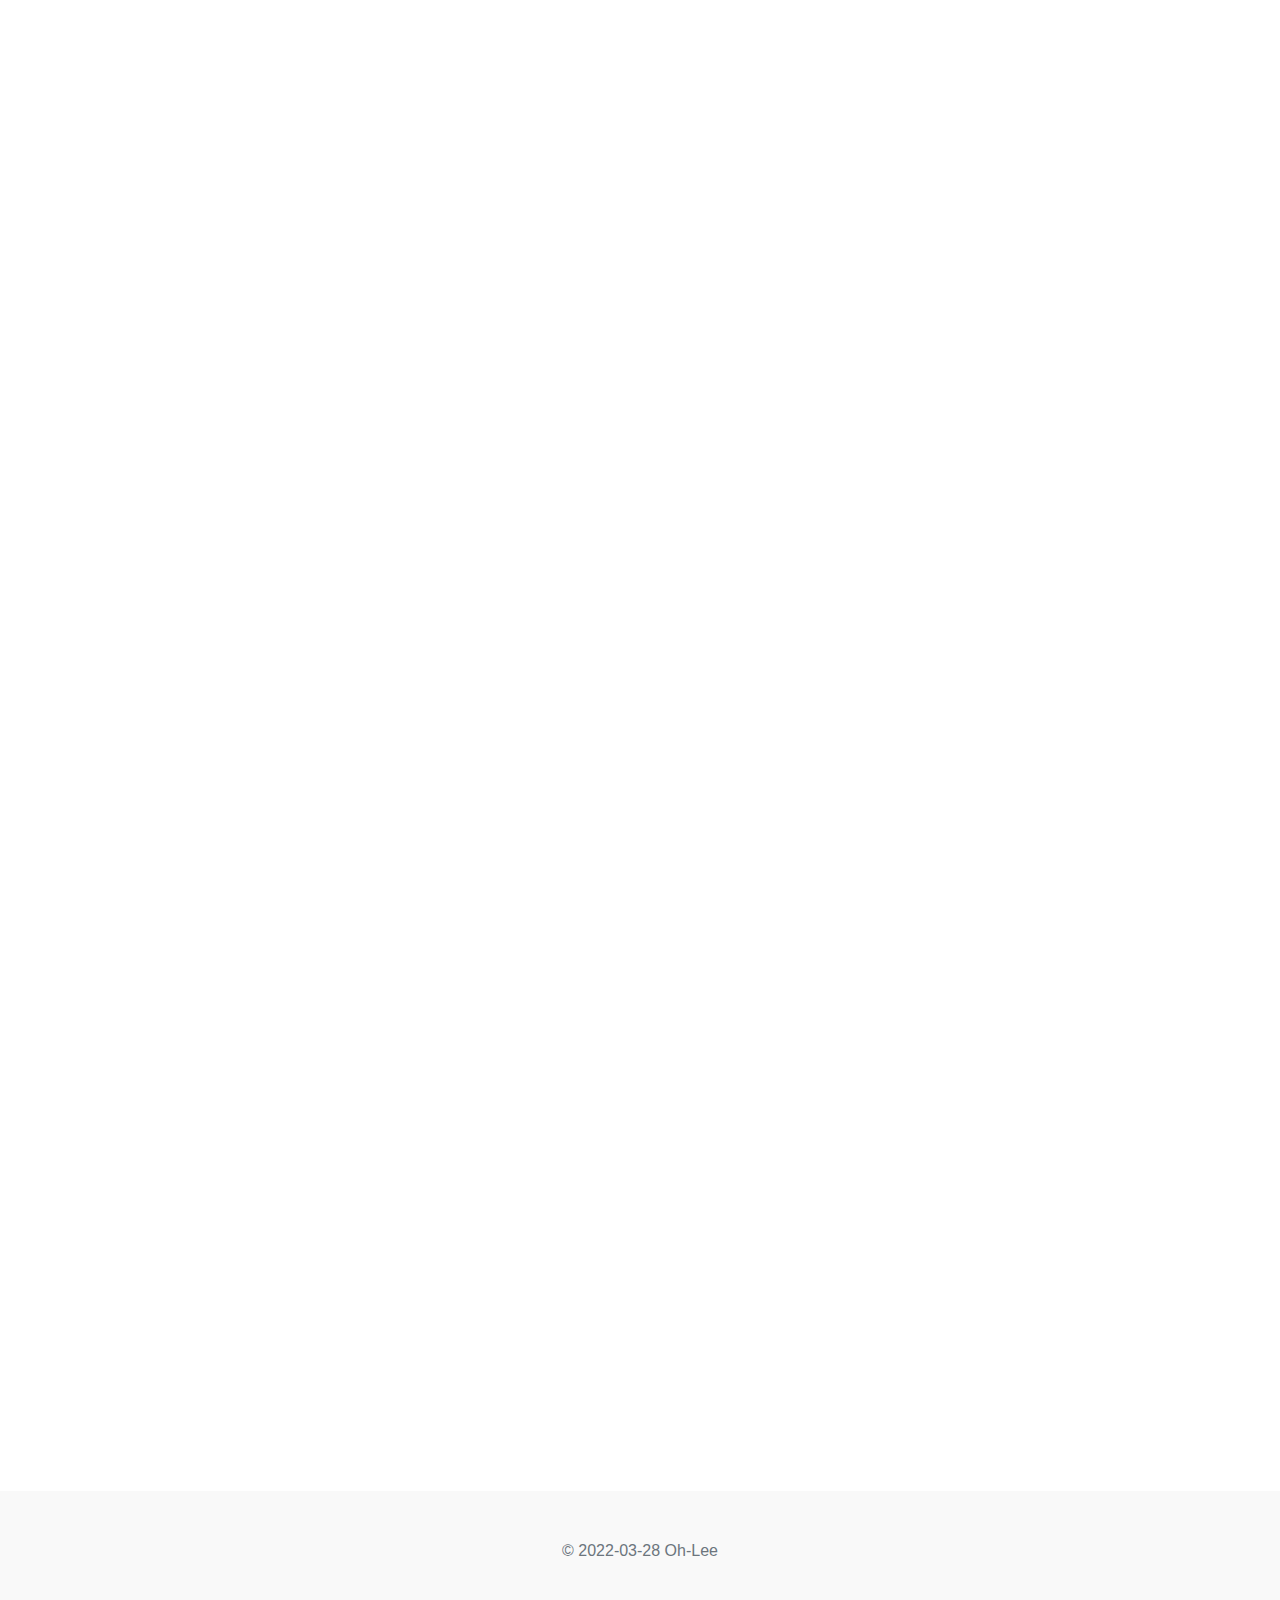
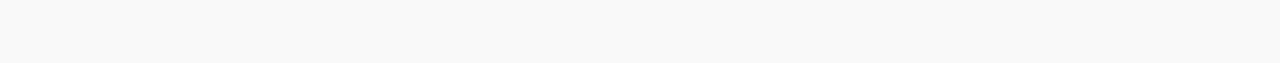
==== commit 749f39bd: "Update index.html" ====
--- a/index.html
+++ b/index.html
@@ -69,7 +69,6 @@
     </script>
 </head>
 <body class="text-center">
-	<a href="#" class="go-to-top">TOP</a>
 <div class="top-div">
     <header class="inner cover cover-container d-flex w-100 h-100 p-3 mx-auto flex-column">
         <h1 class="wow fadeIn cover-heading" style="text-align: right; margin-top: -0.5em; margin-right: 0.5em; font-size: 1.8rem;">
@@ -83,11 +82,11 @@
     </header>
     <main role="main" class="inner">
         <div class="wow fadeInUp">
+            <br/><br/>
             <p class="top-title">오상민 · 이동경</p>
             <p class="top-title-sub">토요일 오후 2시</p>
             <p class="top-title-sub">(주)로터스101 웨딩  2층 단독홀</p>
-            <br/><br/><br/>
-            <br/>
+            <br/><br/>
         </div>
         <div class="wow fadeInUp">
             <p class="section1-title section1-main">
@@ -101,7 +100,7 @@
         <div class="wow fadeInUp">
             <p class="section1-title section1-sub">
 		곁에 있을 때 가장 나다운 <br/>
-		모습이 되게 하는 한 사람.,<br/>
+		모습이 되게 하는 한 사람.<br/>
 		꿈을 펼칠 수 있도록 서로에게 <br/>
 		날개가 되어 줄 사람.<br/>
 		그 사람과 삶의 여행을 <br/>
@@ -137,10 +136,16 @@
                         <img src="img/test/4.jpg" class="d-block w-100">
                     </div>
                     <div class="carousel-item">
-                        <img src="img/test/1.jpg" class="d-block w-100">
+                        <img src="img/test/5.jpg" class="d-block w-100">
                     </div>
                     <div class="carousel-item">
-                        <img src="img/test/2.jpg" class="d-block w-100">
+                        <img src="img/test/6.jpg" class="d-block w-100">
+                    </div>
+		    <div class="carousel-item">
+                        <img src="img/test/7.jpg" class="d-block w-100">
+                    </div>
+		    <div class="carousel-item">
+                        <img src="img/test/8.jpg" class="d-block w-100">
                     </div>
                 </div>
                 <a class="carousel-control-prev" href="#carouselExampleControls" role="button" data-slide="prev">
@@ -358,7 +363,7 @@
 				"mapHeight" : "360"
 			}).render();
 		</script>
-
+	    <br/>
             <div class="wow fadeInUp section6-location p-3">
                 <div class="accordion" id="accordionExample">
                     <div class="card">
--- a/css/cover.css
+++ b/css/cover.css
@@ -105,6 +105,11 @@
 
 .cover-container {
   max-width: 42em;
+}
+.cover-container-1 {
+  max-width: 42em;
+  background-color: #f3f3f3f3;
+  margin-bottom: 0em;
 }
 
 .cover-container-2 {
@@ -206,7 +211,7 @@
 }
 
 .section2-title {
-  margin-top: 1em;
+  margin-top: 0em;
   color: #333;
   text-shadow: none;
 }
@@ -223,7 +228,7 @@
   width:100%;
   height:100%;
   content: "";
-  //background-image: url("../img/section2.jpg");
+  /*background-image: url("../img/section2.jpg");*/
   background-size: cover;
   background-position: right;
   opacity: 0.6;
@@ -341,12 +346,12 @@
 }
 
 .section5-table tr .sun{
-  color: red;
+  color: #bbcb57;
 }
 
 .section5-table tr .check{
   color: white;
-  background-color: chocolate;
+  background-color: #bbcb57;
   border-radius: 50px;
 }
 
@@ -426,6 +431,8 @@
   font-family: NanumMyeongjo-b;
   font-size: 1.2rem;
   background-color: #bbcb57;
+  width: 60%;
+  align-self: center;
   color: #fff;
   border: 0;
   border-radius: 50px;
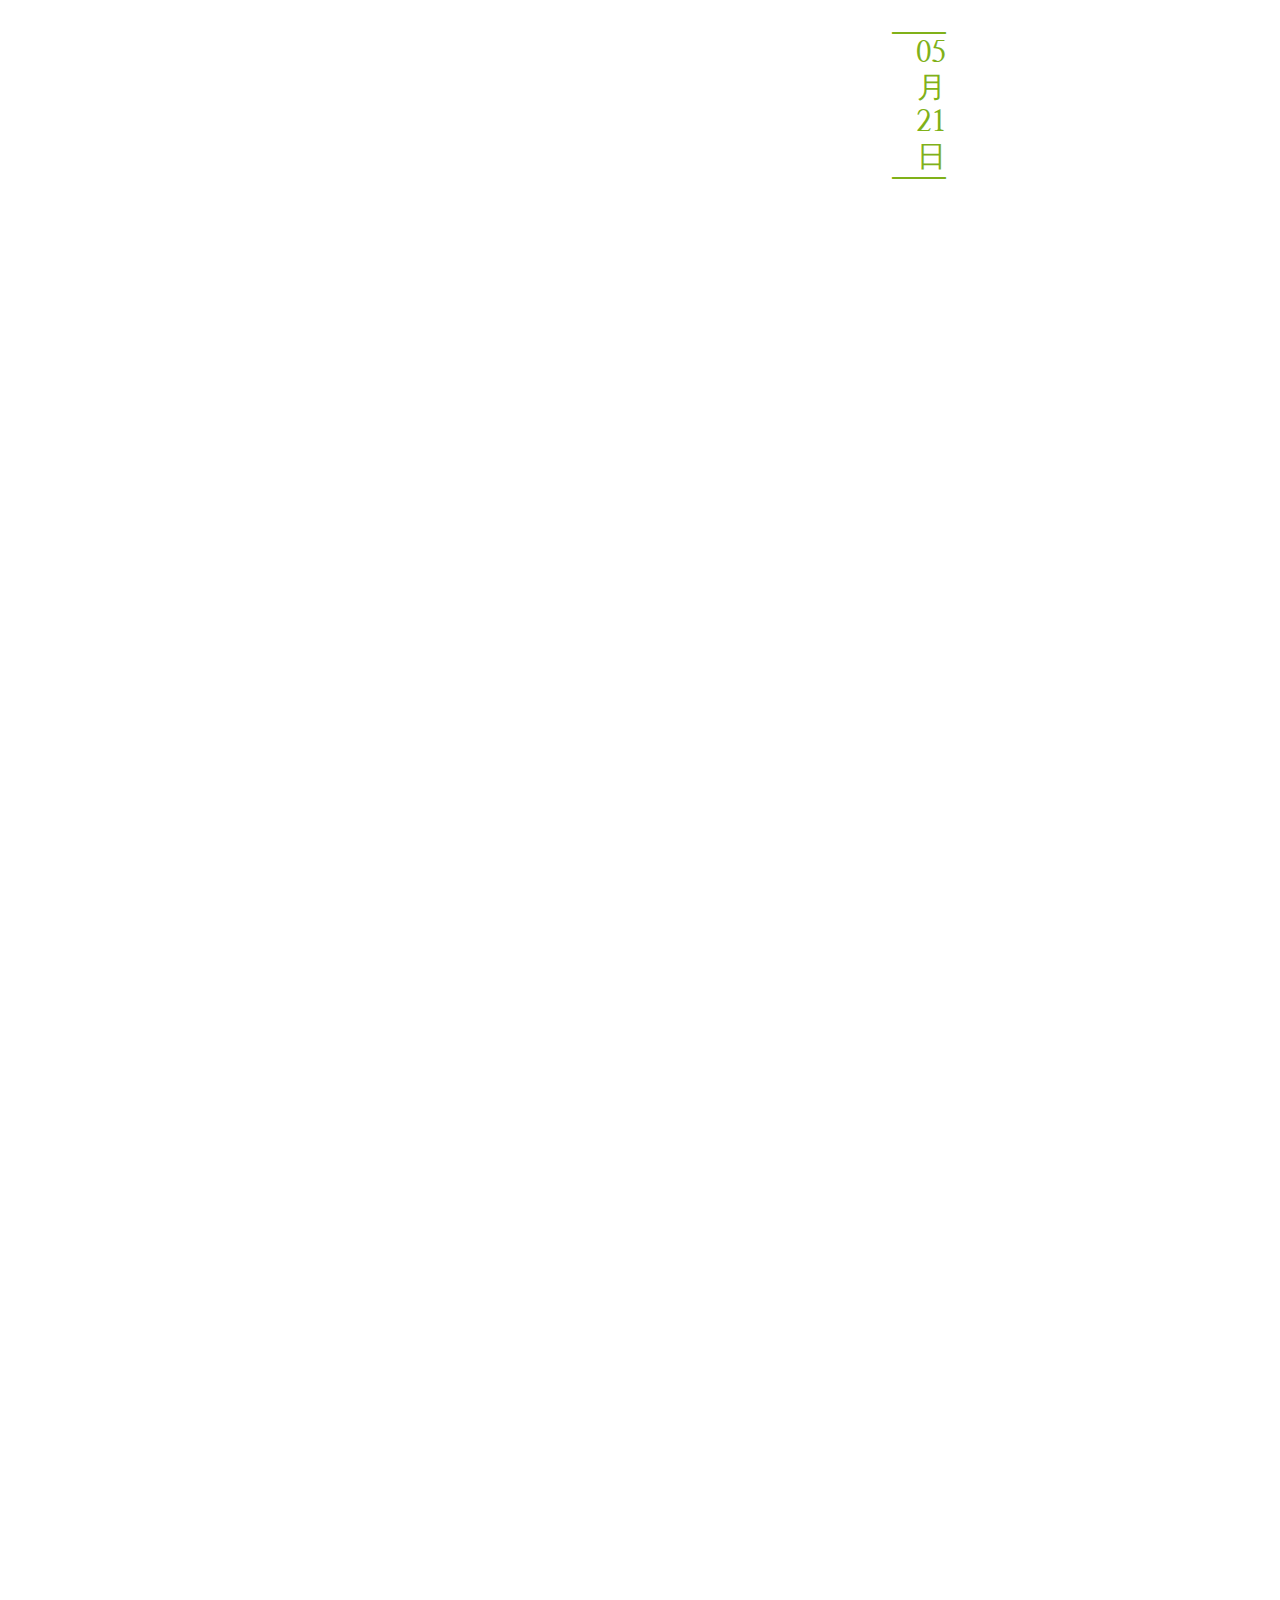
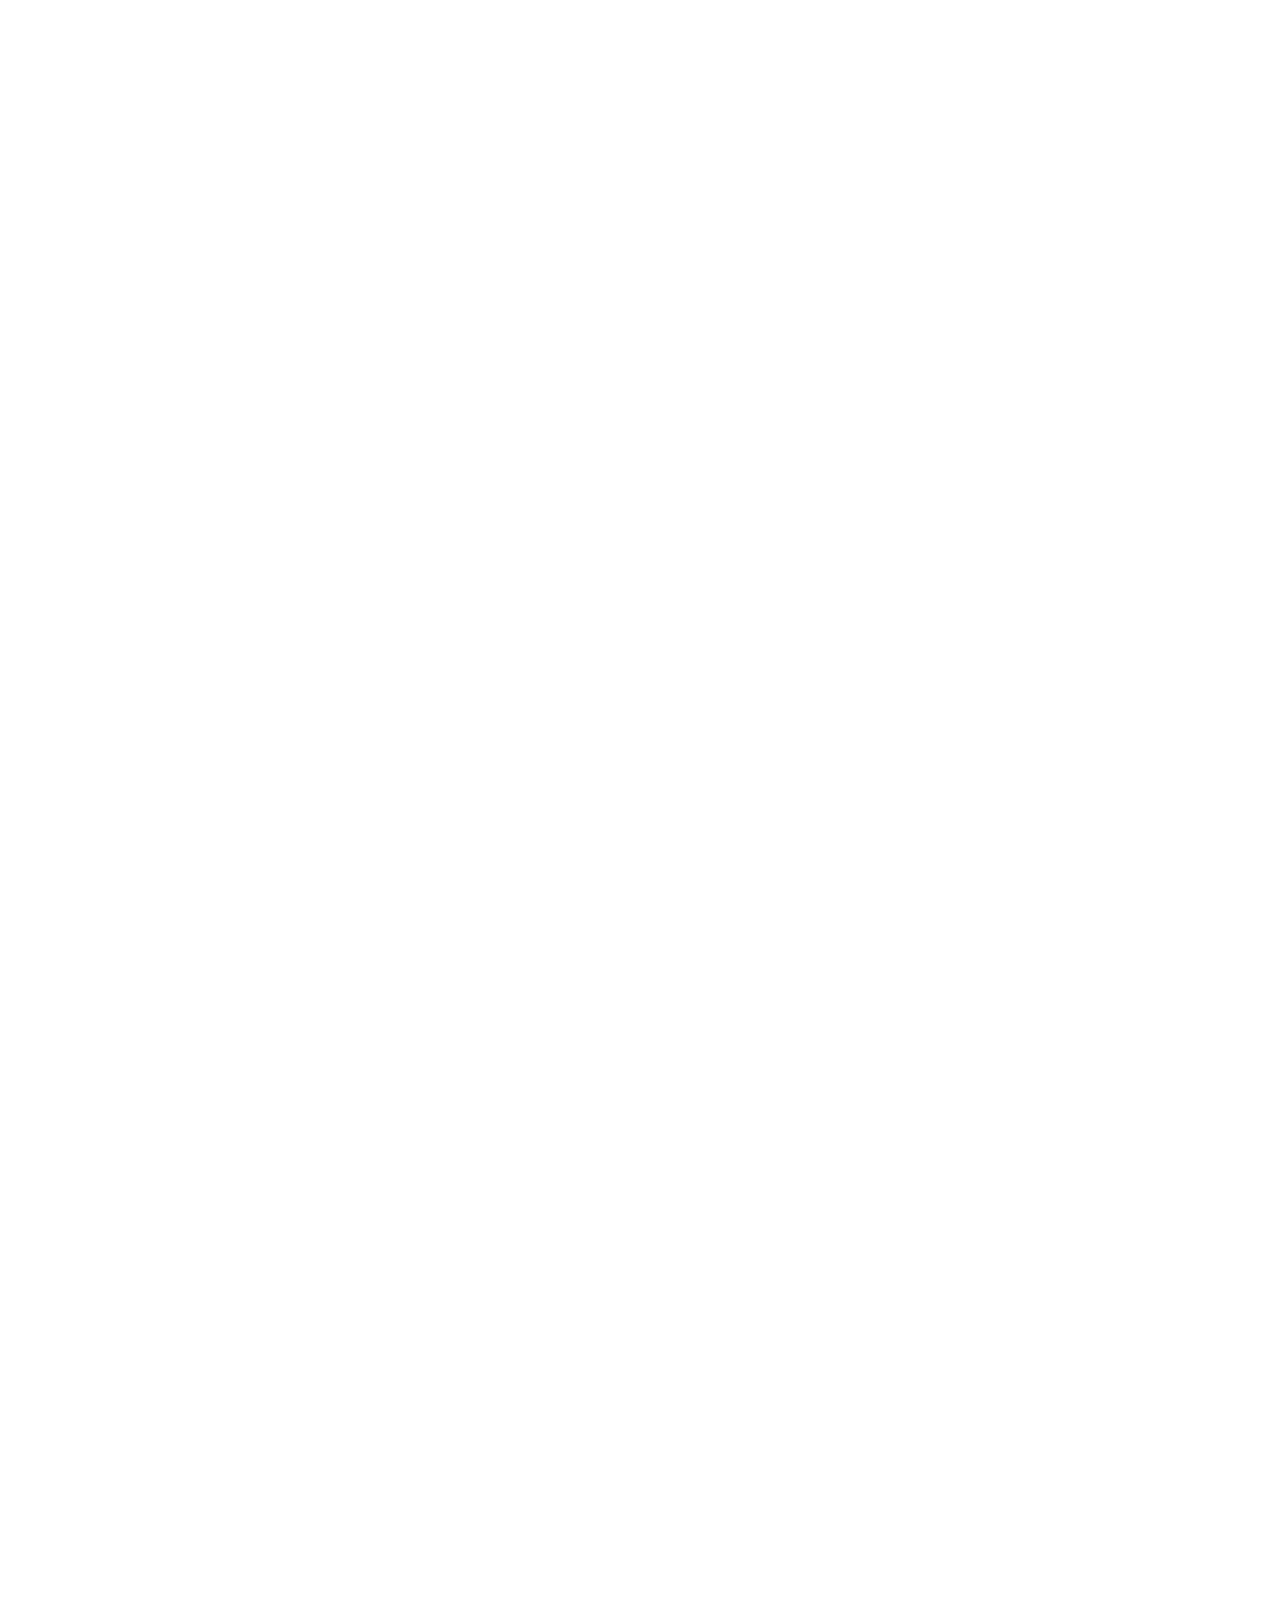
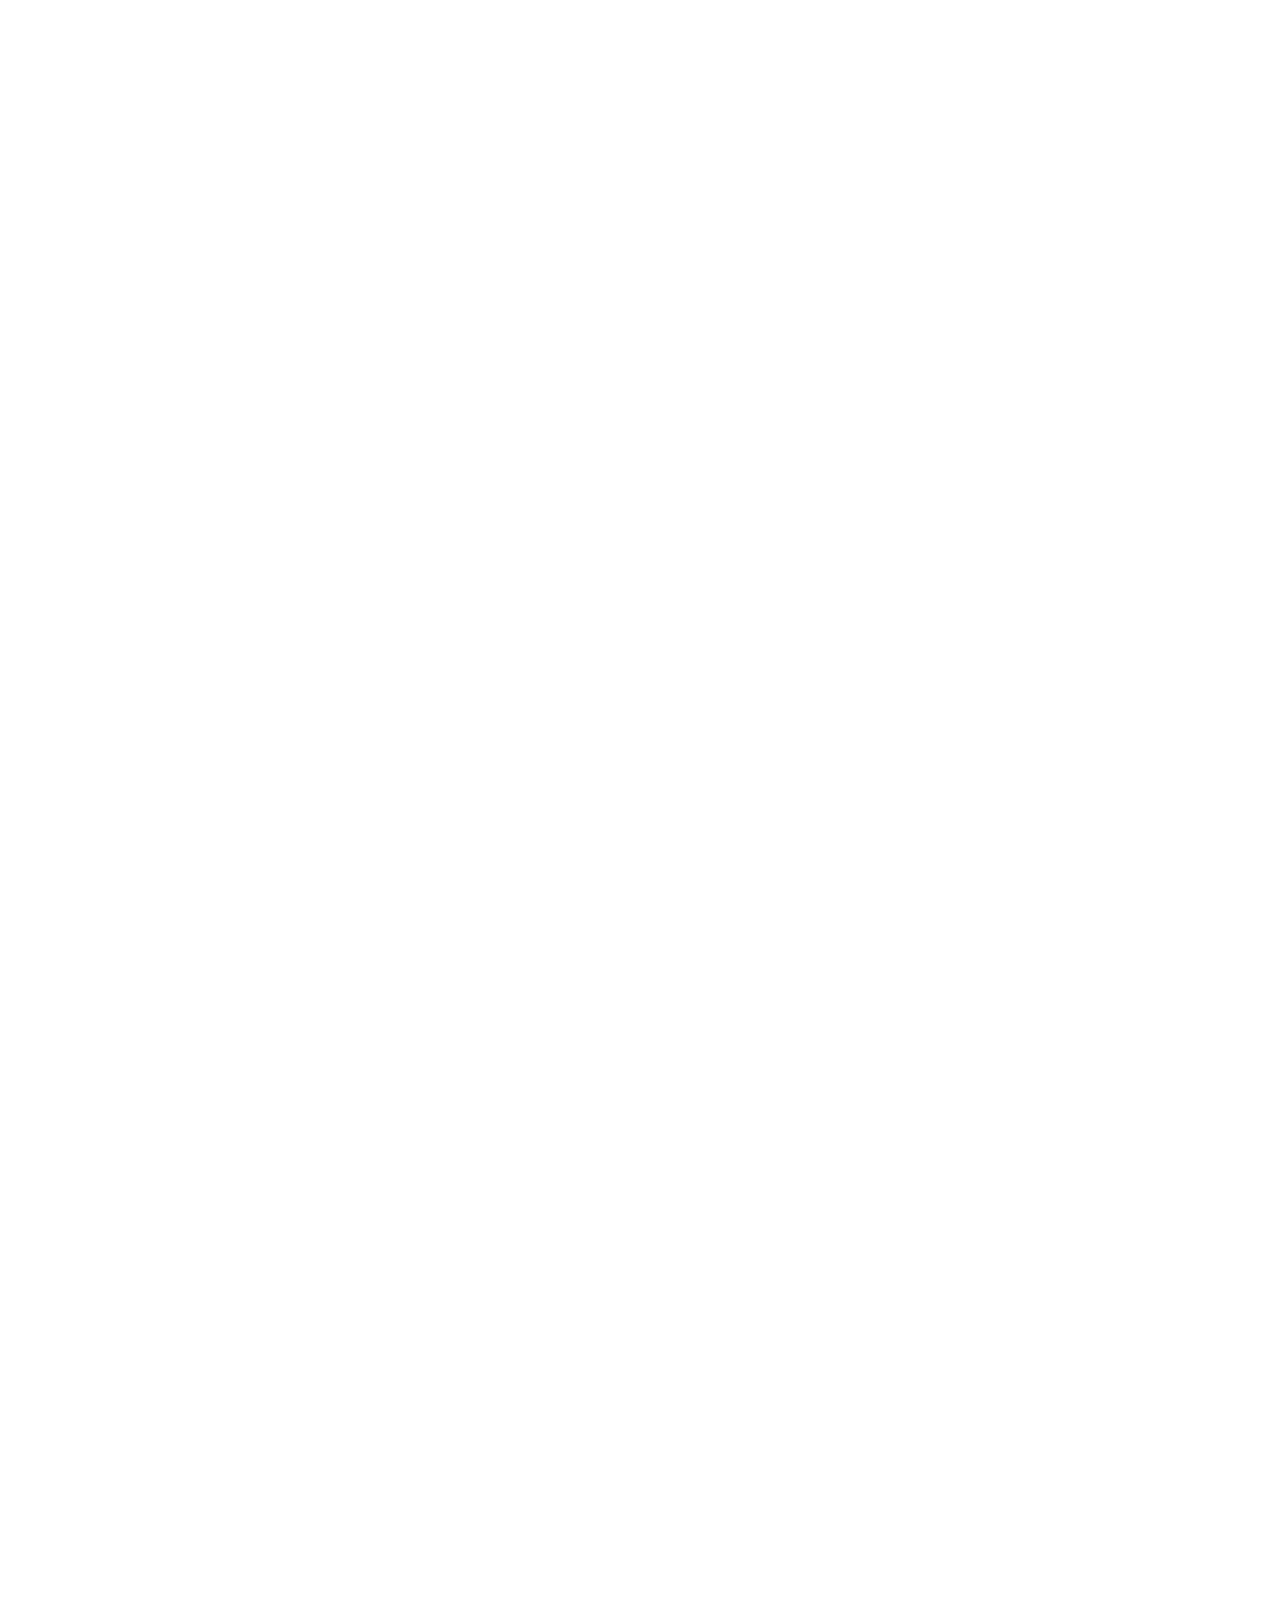
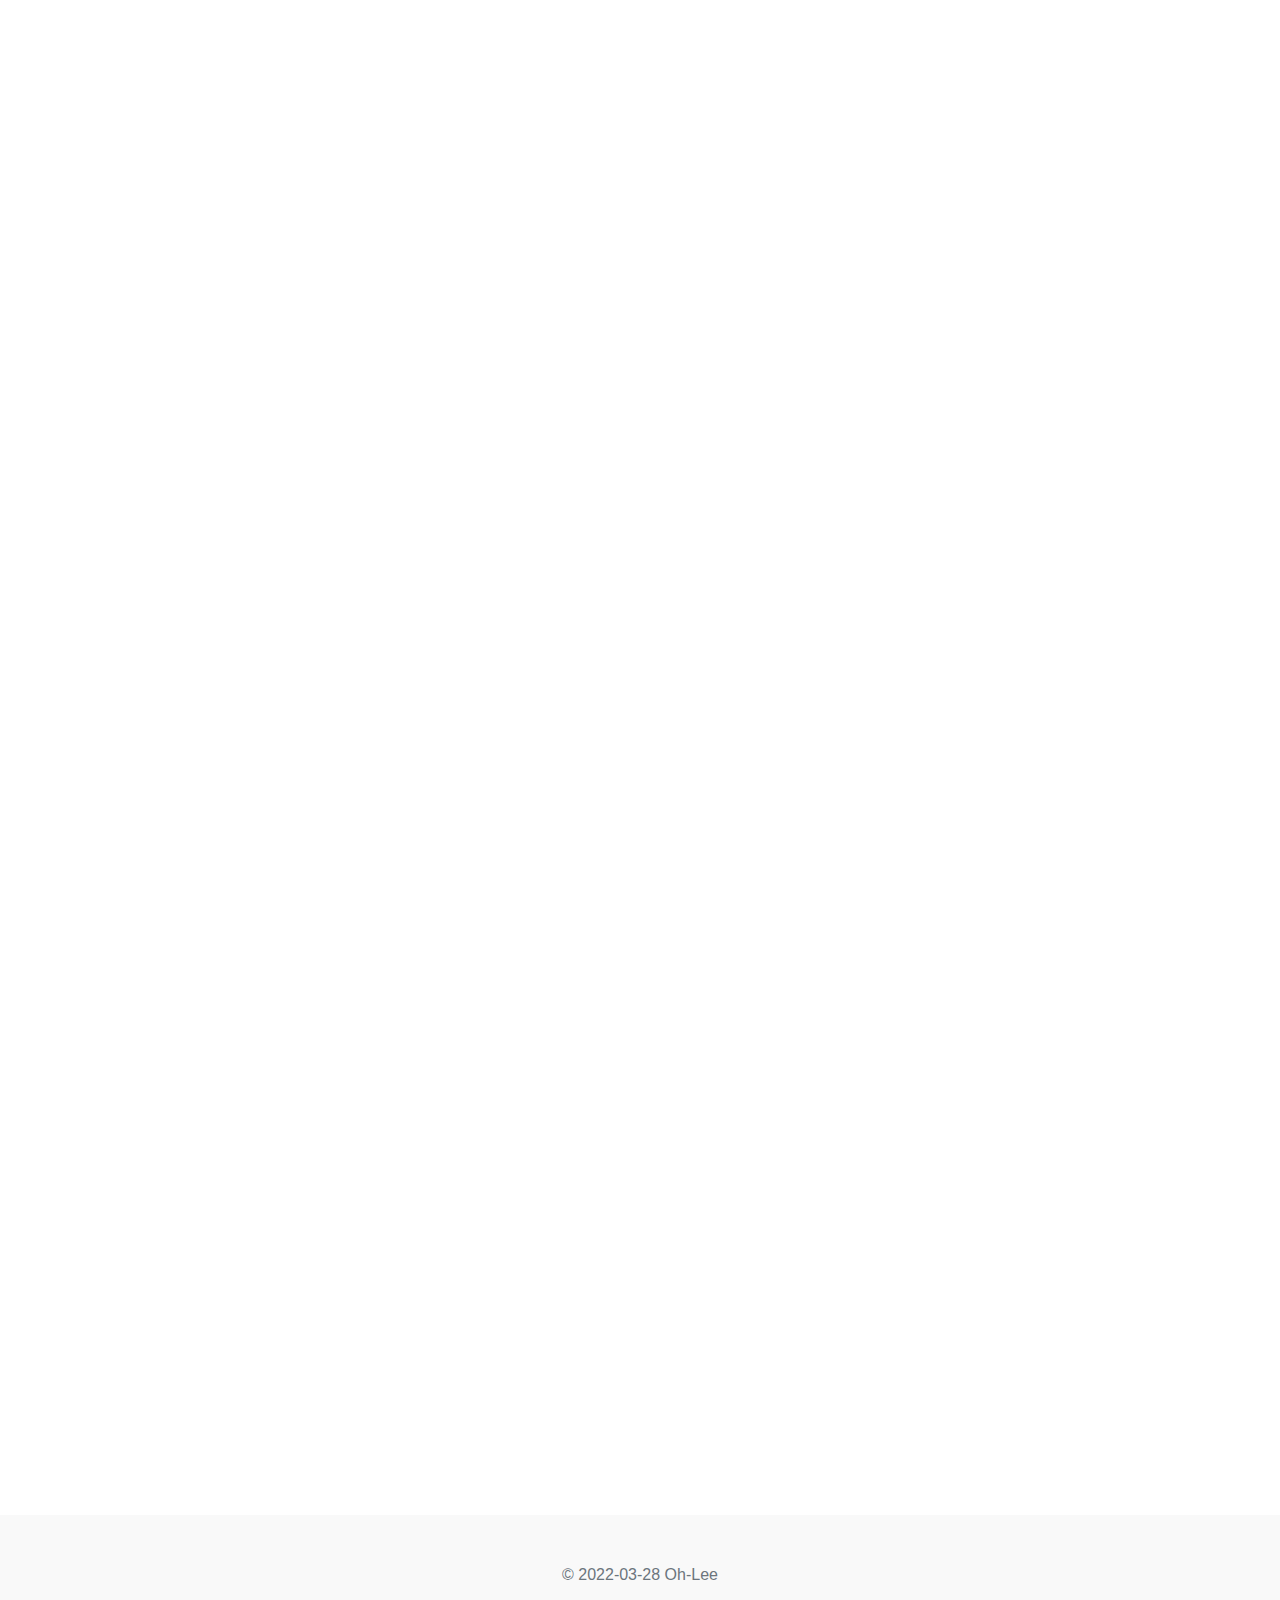
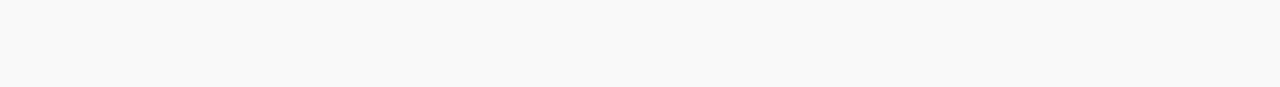
==== commit fec91f92: "Update index.html" ====
--- a/index.html
+++ b/index.html
@@ -161,7 +161,7 @@
         </div>
 	    
 	    
-	    
+	 /*   
         <br/>
         <p class="wow fadeInUp section2-title section2-main inner cover cover-container-1 d-flex w-100 h-100 p-5 mx-auto flex-column">
             축하해 주시는<br/>
@@ -188,7 +188,7 @@
             신랑 오상민 신부 이동경 올림
         </p>
         <br/><br/><br/><br/>
-	    
+	 */
         
 	    
         <div class="wow fadeInUp">
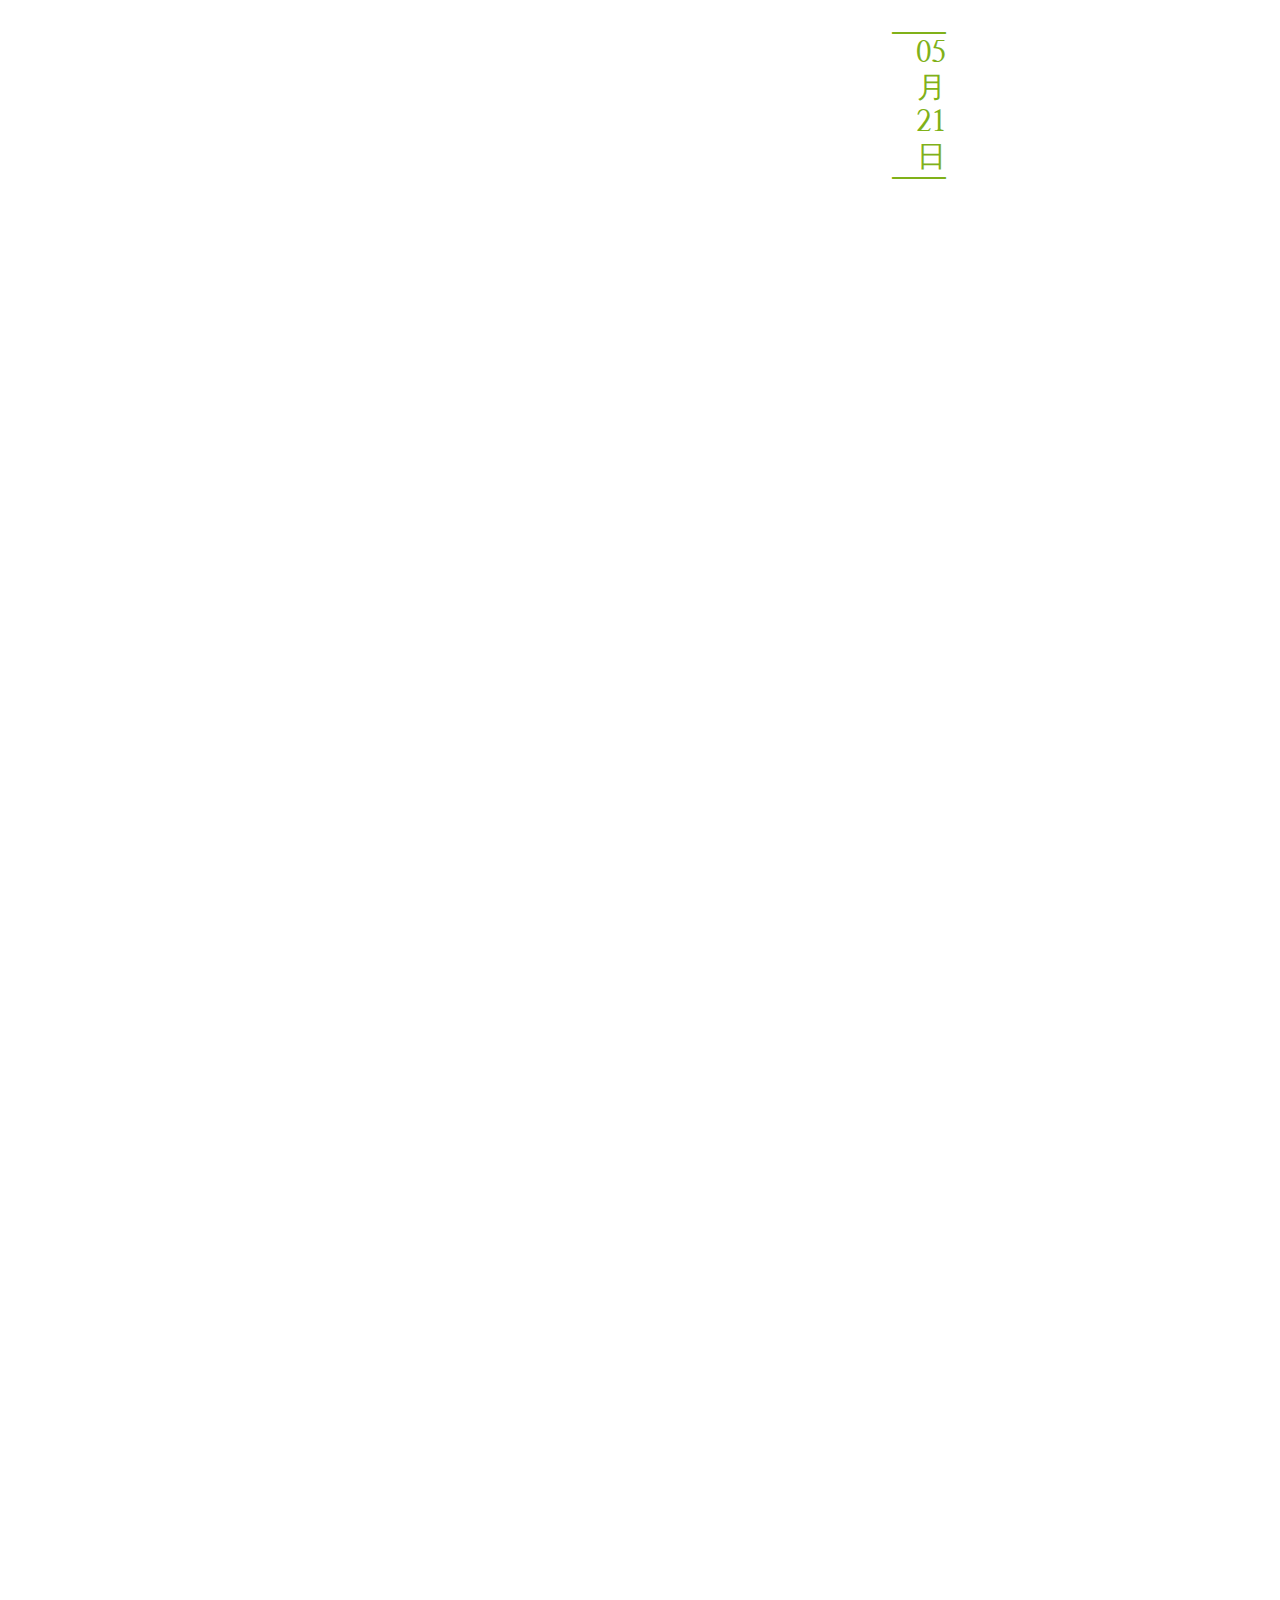
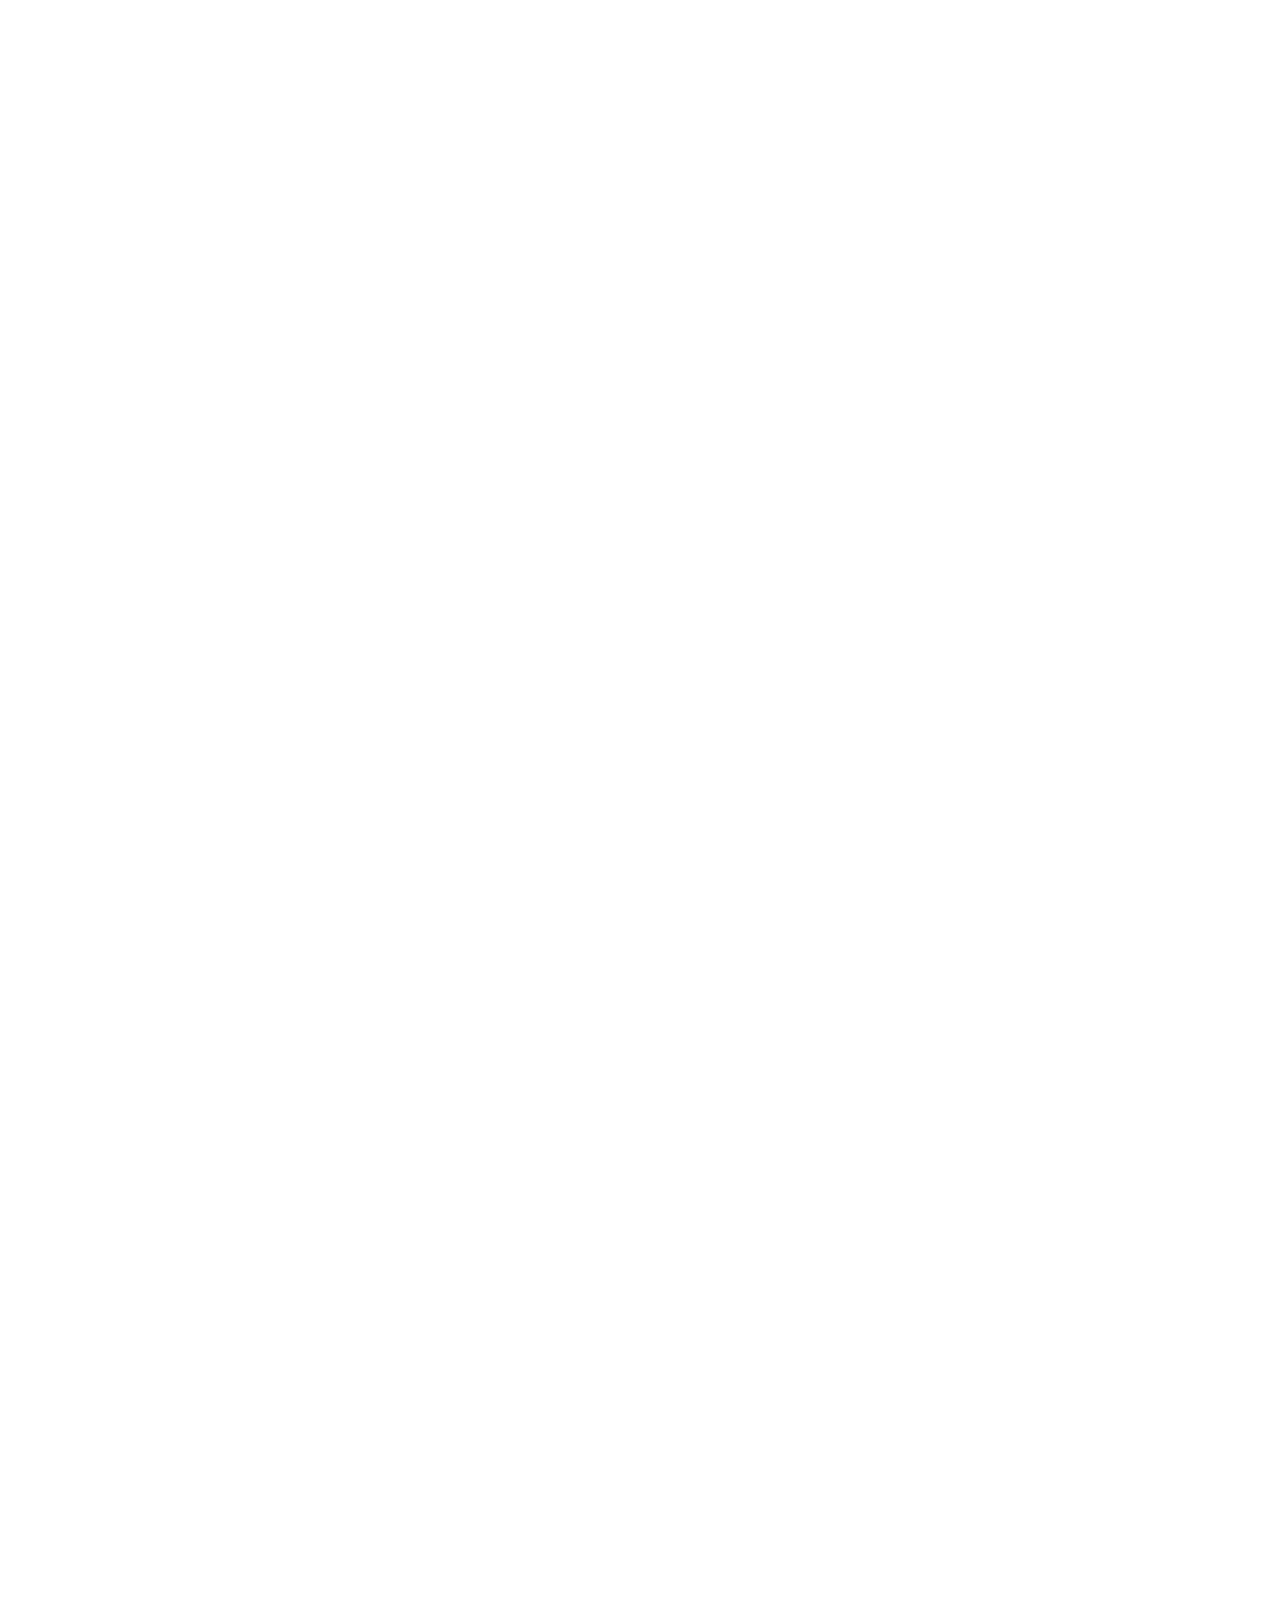
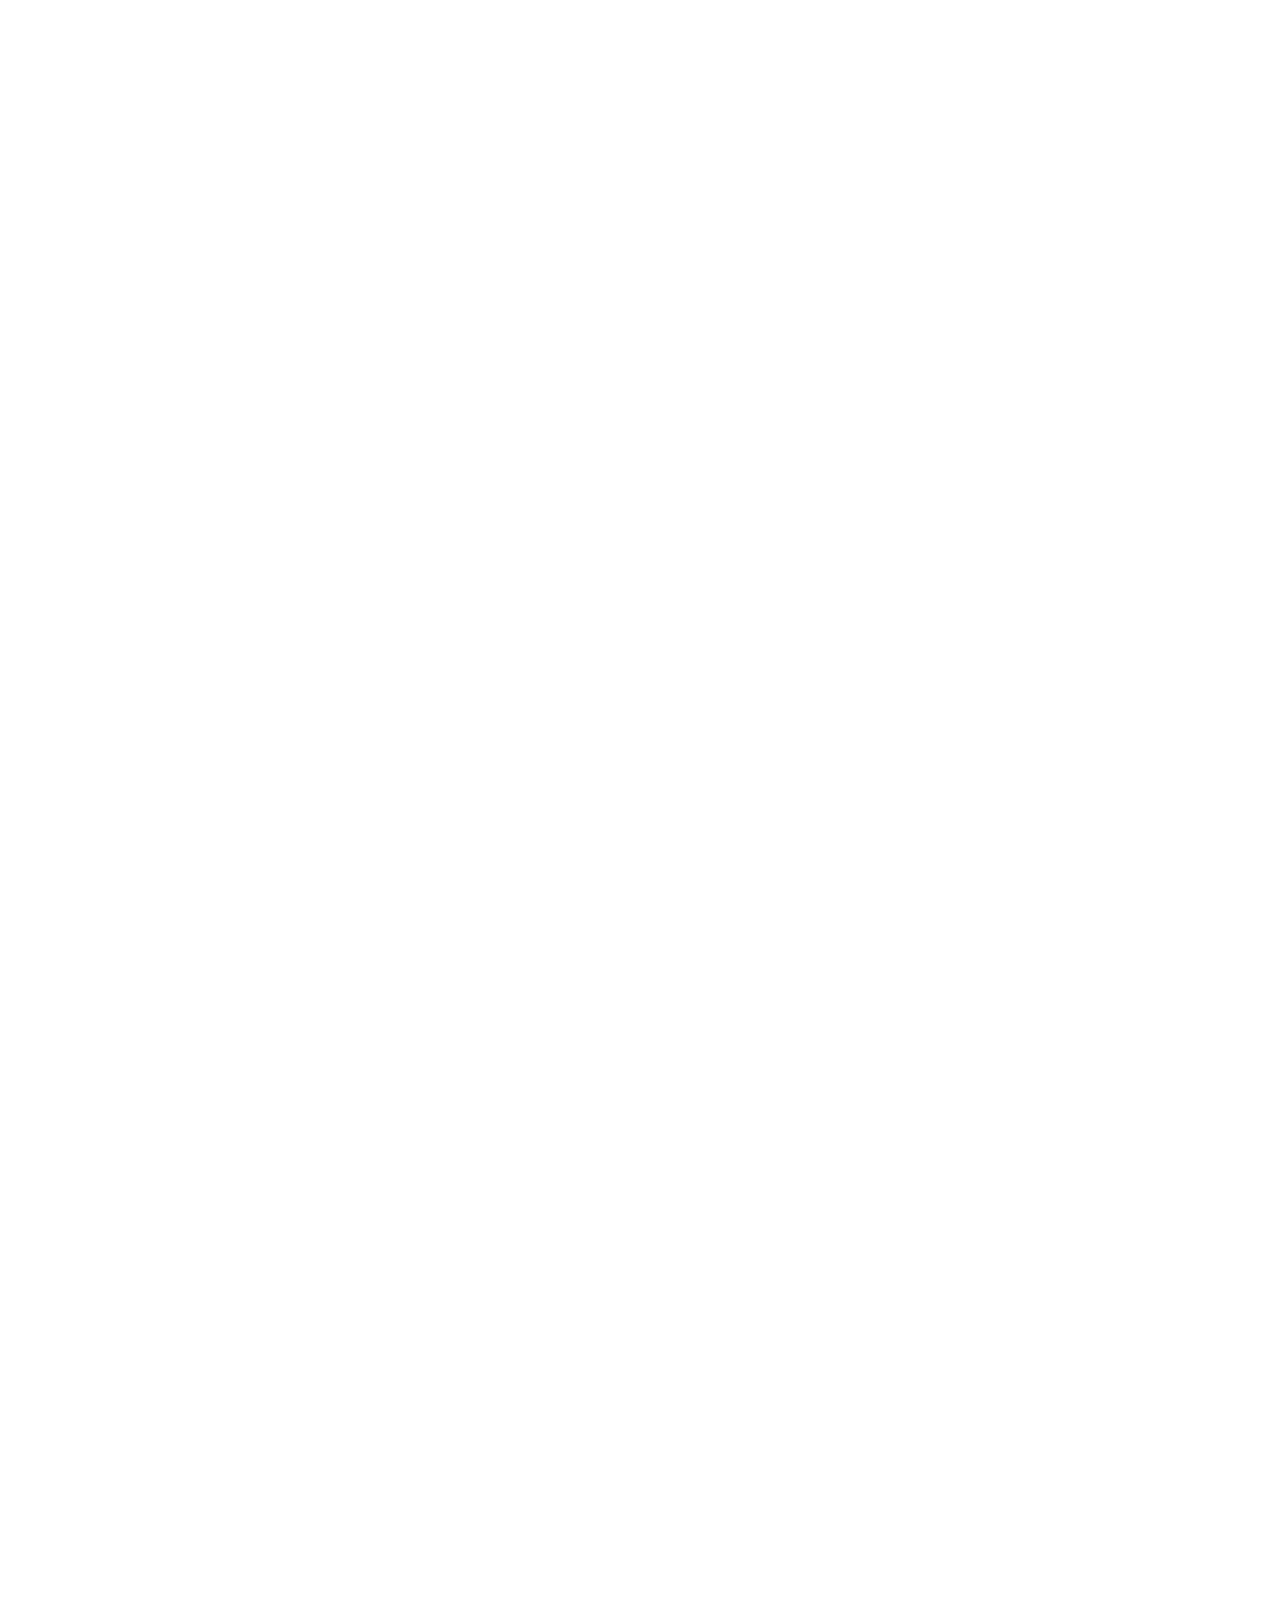
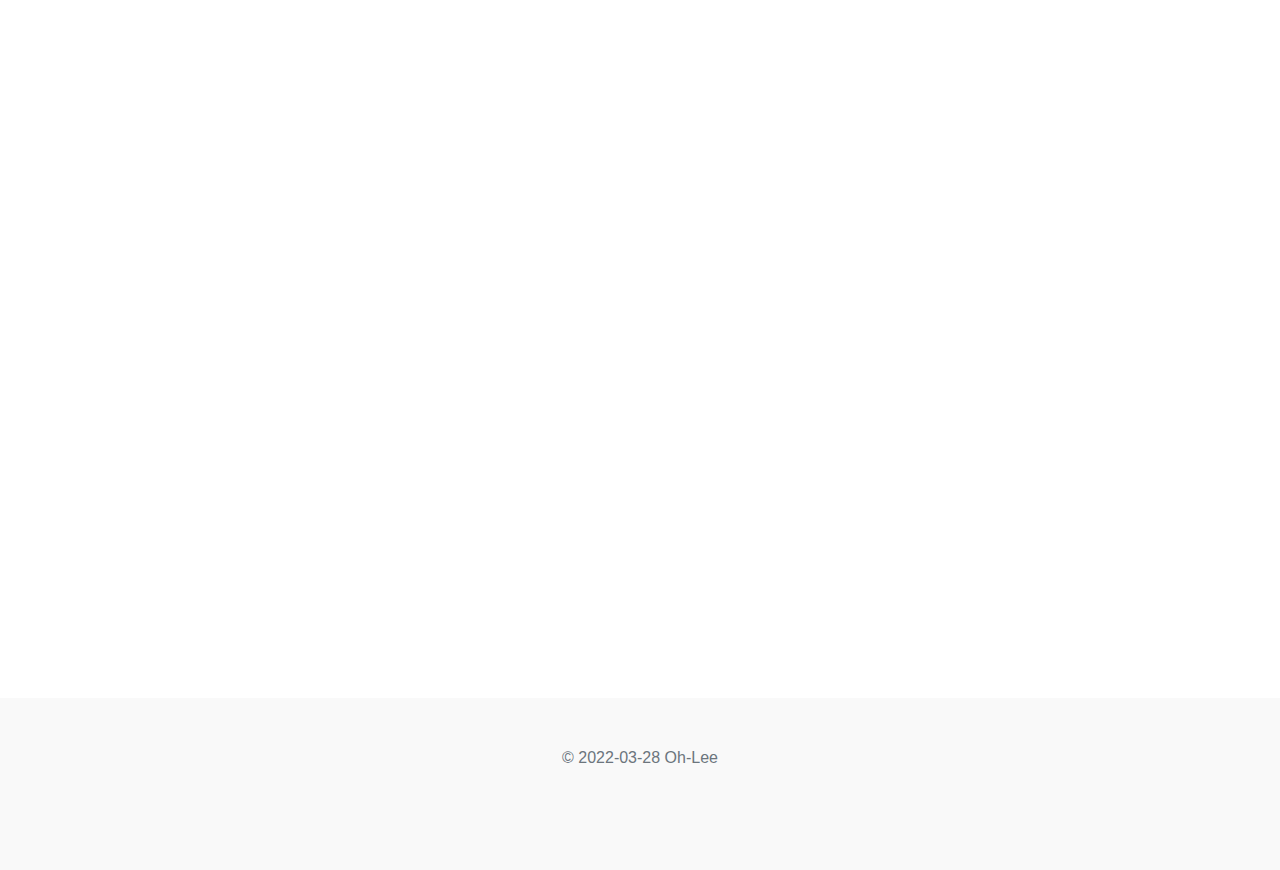
==== commit 38740d76: "Update index.html" ====
--- a/index.html
+++ b/index.html
@@ -95,9 +95,11 @@
                 <br/><br/>
                 - 이이체, 연인 -
             </p>
-            <br/>
+            <br/> <br/>
         </div>
         <div class="wow fadeInUp">
+		<p class="wow fadeInUp section3-title section3-main">Dear All</p>
+		
             <p class="section1-title section1-sub">
 		곁에 있을 때 가장 나다운 <br/>
 		모습이 되게 하는 한 사람.<br/>
@@ -161,7 +163,7 @@
         </div>
 	    
 	    
-	 /*   
+	 <!-- 
         <br/>
         <p class="wow fadeInUp section2-title section2-main inner cover cover-container-1 d-flex w-100 h-100 p-5 mx-auto flex-column">
             축하해 주시는<br/>
@@ -188,8 +190,7 @@
             신랑 오상민 신부 이동경 올림
         </p>
         <br/><br/><br/><br/>
-	 */
-        
+	 -->
 	    
         <div class="wow fadeInUp">
             <br/><br/>
--- a/css/cover.css
+++ b/css/cover.css
@@ -219,7 +219,7 @@
 .section2-main {
   font-family: NanumMyeongjo-b;
   line-height: 1.5em;
-  font-size: 1.35rem;
+  font-size: 1.2rem;
   position: relative;
 }
 
@@ -318,12 +318,14 @@
   margin-top: 1em;
   color: #333;
   text-shadow: none;
+  
 }
 
 .section5-main {
   font-family: DancingScript-b;
   line-height: 1.5em;
   font-size: 2rem;
+  margin-bottom: 1em;
 }
 
 .section5-sub {
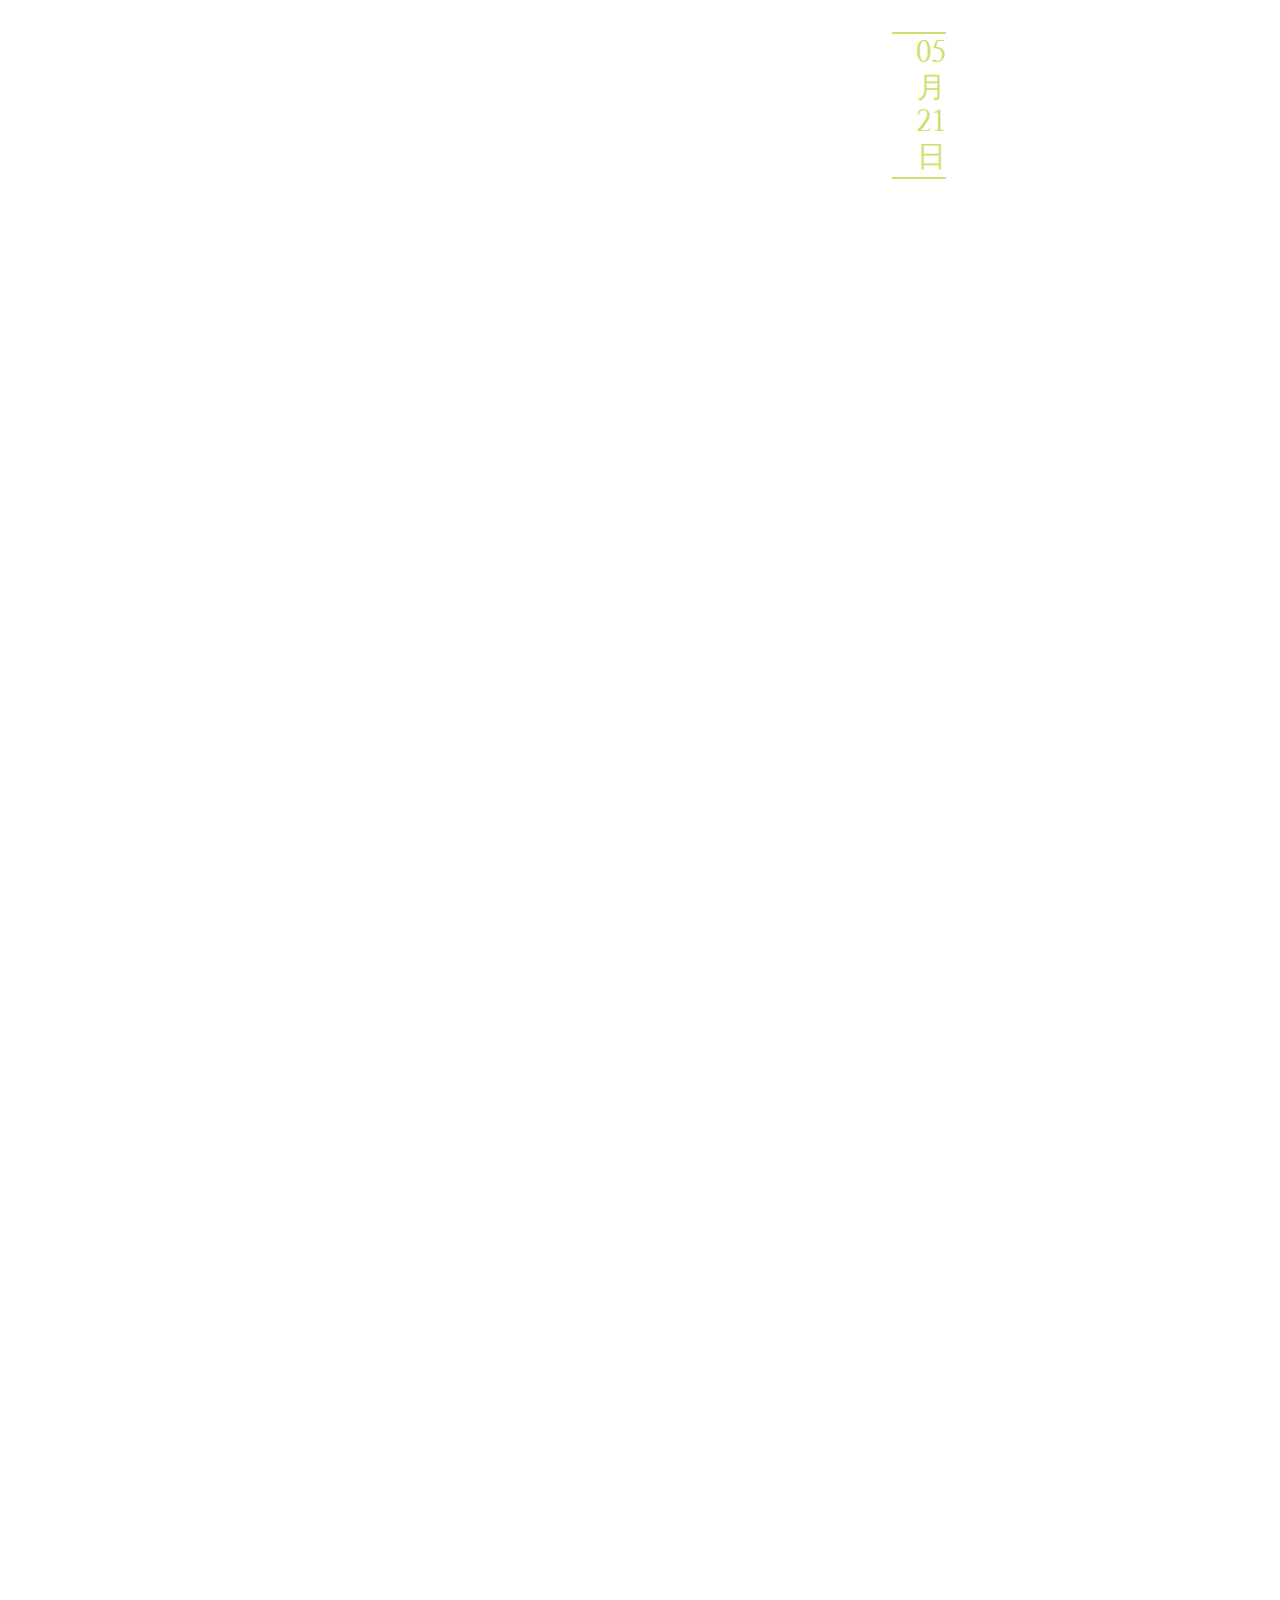
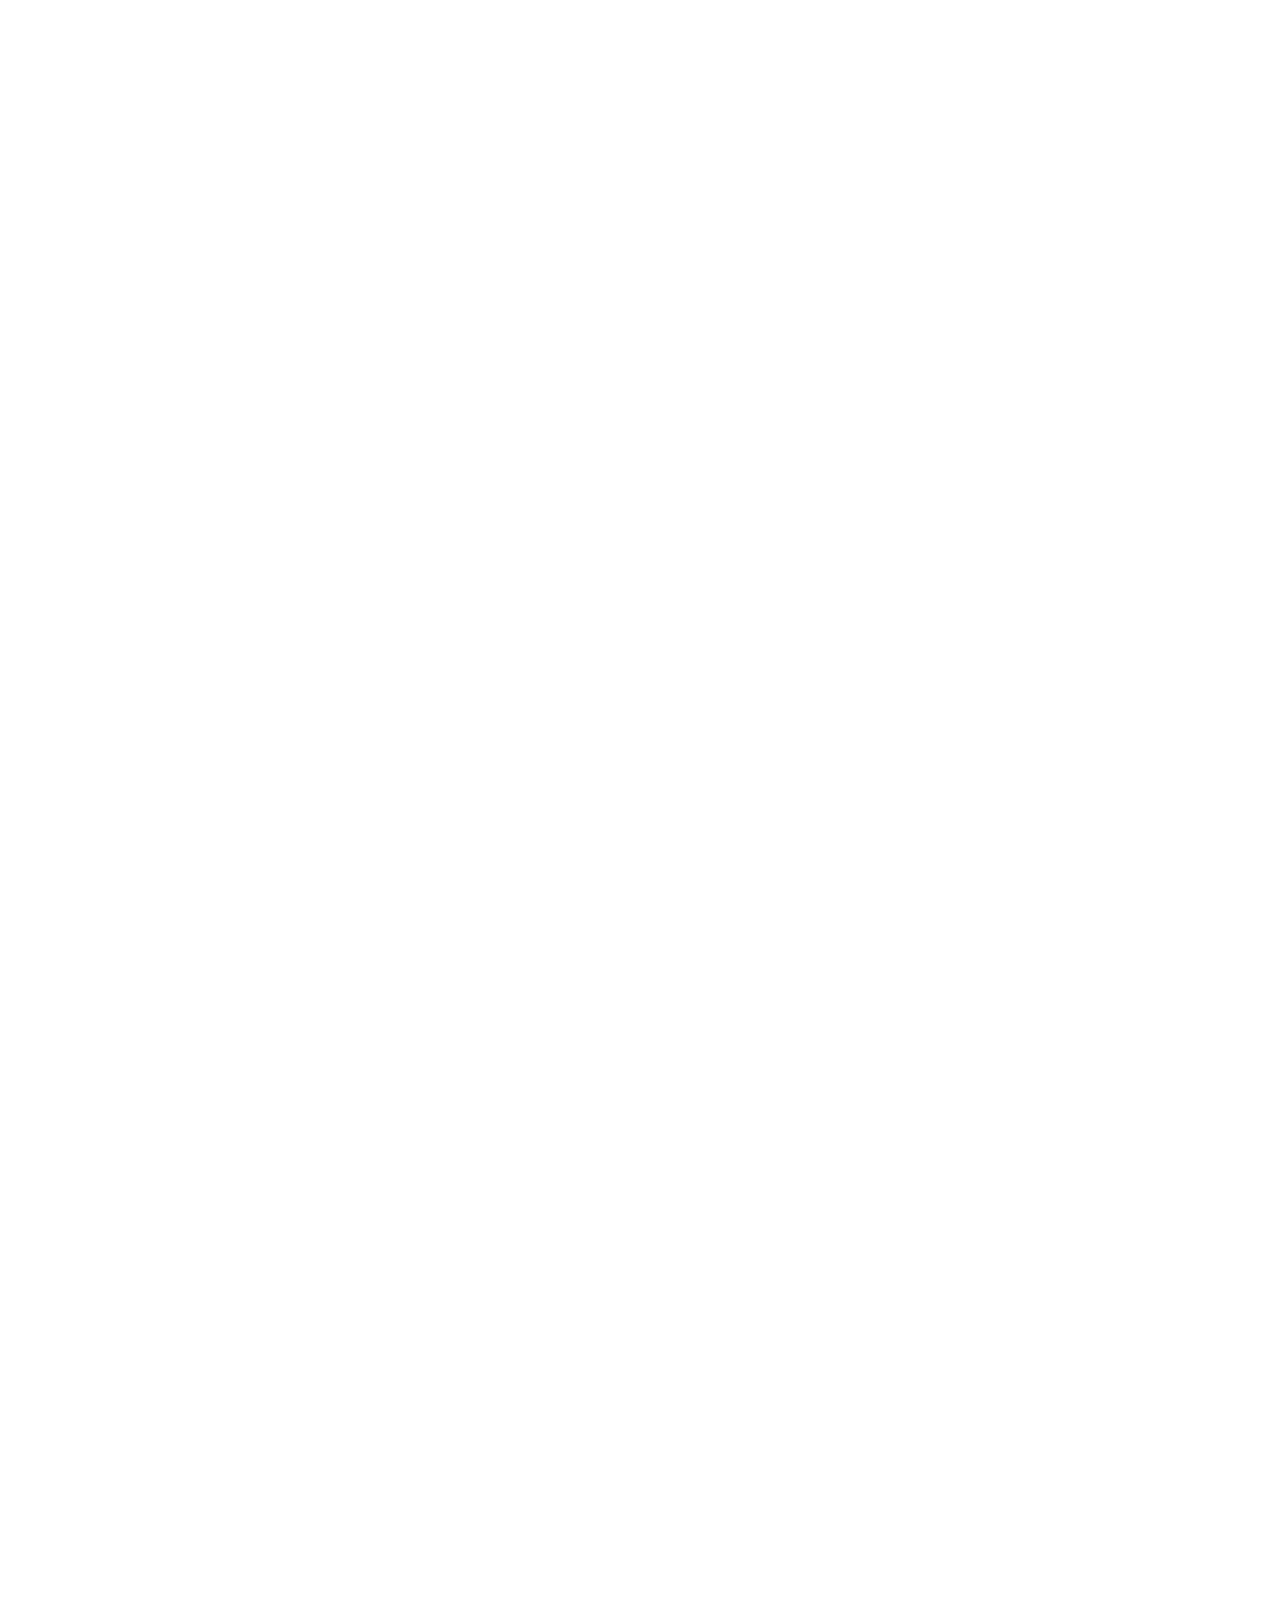
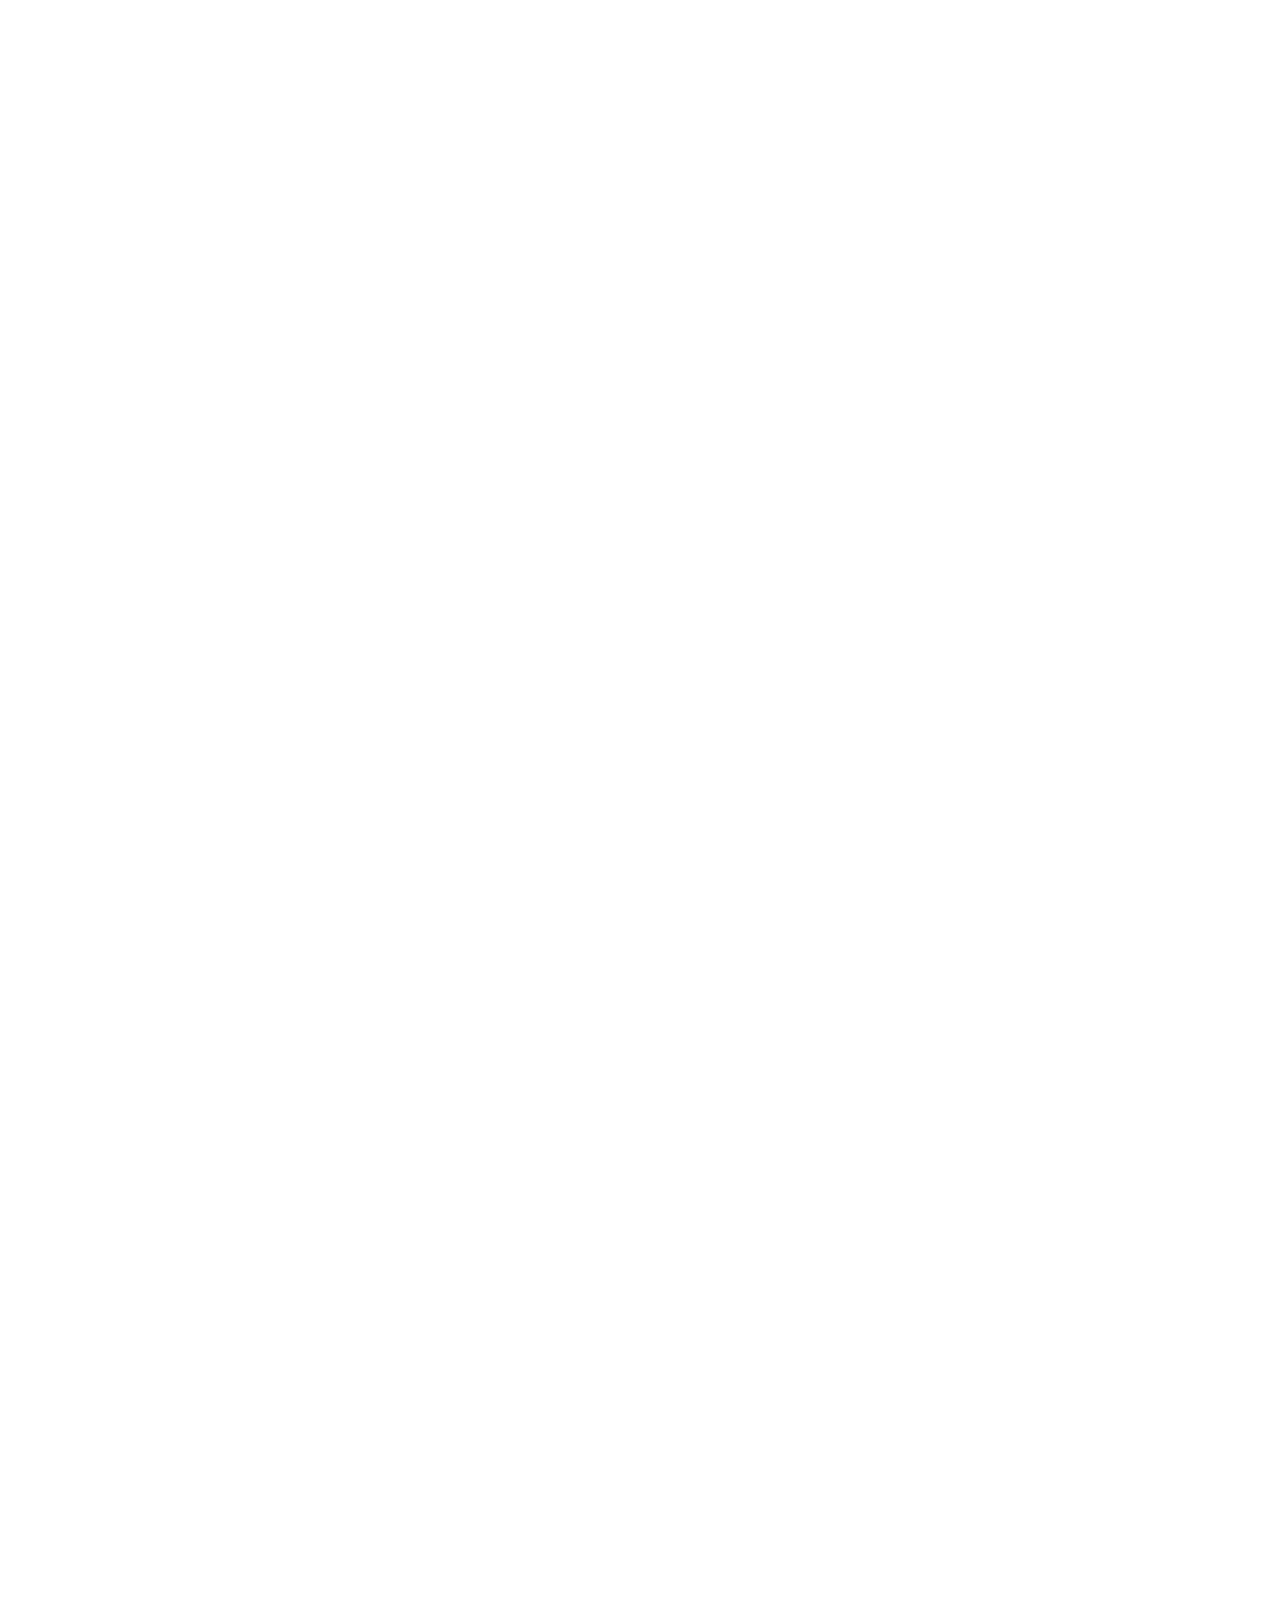
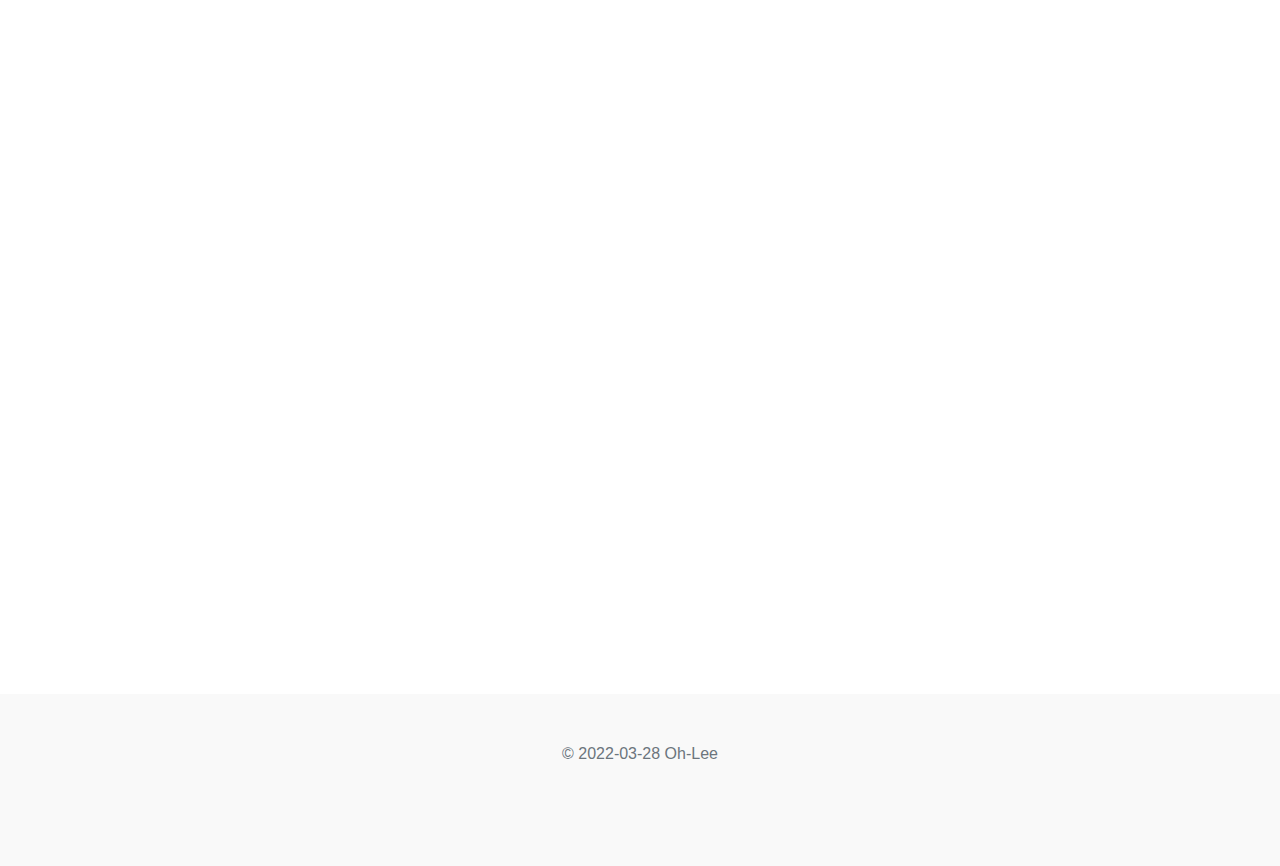
==== commit a03dcc23: "Update index.html" ====
--- a/index.html
+++ b/index.html
@@ -36,11 +36,21 @@
     <!-- Custom styles for this template -->
     <link href="css/cover.css" rel="stylesheet">
     <link href="css/animate.css" rel="stylesheet">
+<!---------------------------------------------------------------------------->
+<link href="css/jquery-sakura.css" rel="stylesheet">
     <script
             src="https://code.jquery.com/jquery-3.5.1.min.js"
             integrity="sha256-9/aliU8dGd2tb6OSsuzixeV4y/faTqgFtohetphbbj0="
             crossorigin="anonymous"></script>
     <script src="js/wow.min.js"></script>
+	
+<script src="http://ajax.googleapis.com/ajax/libs/jquery/1.10.2/jquery.min.js"></script>
+<script>
+$(window).load(function () {
+    $('body').sakura();
+});
+</script>	
+	
     <script>
         var wow = new WOW(
             {
@@ -67,6 +77,8 @@
             $("#d-day").html(result);
         });
     </script>
+	
+	
 </head>
 <body class="text-center">
 <div class="top-div">
@@ -90,8 +102,8 @@
         </div>
         <div class="wow fadeInUp">
             <p class="section1-title section1-main">
-                예쁜 예감이 들었다 <br/>
-                우리는 언제나 손을 잡고 있게 될 것이다.
+		    <span class="half_HL">예쁜 예감이 들었다</span> <br/>
+                <span class="half_HL">우리는 언제나 손을 잡고 있게 될 것이다.</span>
                 <br/><br/>
                 - 이이체, 연인 -
             </p>
@@ -101,15 +113,15 @@
 		<p class="wow fadeInUp section3-title section3-main">Dear All</p>
 		
             <p class="section1-title section1-sub">
-		곁에 있을 때 가장 나다운 <br/>
-		모습이 되게 하는 한 사람.<br/>
-		꿈을 펼칠 수 있도록 서로에게 <br/>
-		날개가 되어 줄 사람.<br/>
+		곁에 있을 때 <br/>
+		가장 나다운 모습이 되게 하는 한 사람.<br/>
+		꿈을 펼칠 수 있도록 <br/>
+		서로에게 날개가 되어 줄 사람.<br/>
 		그 사람과 삶의 여행을 <br/>
 		함께 떠나려고 합니다.<br/>
 		저희 여행의 출발점에 <br/>
 		여러분을 초대하오니 오셔서<br/>
-		많이 축복해 주시면 큰 기쁨이겠습니다.
+		축복해 주시면 큰 기쁨이겠습니다.
             </p>
             <br/>
         </div>
@@ -197,10 +209,14 @@
             <div class="container section4-title">
                 <div class="row" style="margin-top:1rem; margin-bottom: 1rem">
                     <div class="col-6 section4-sec1-2">
-                        <span class="section4-sec1">신랑측 혼주</span>
+                        <span class="section4-sec1">신랑측 혼주</span><br/><br/>
+			<span style="letter-spacing : -0.13em; margin-right: 0.1em">⎽⎽⎽⎽⎽⎽⎽⎽⎽⎽⎽⎽⎽⎽</span>
+			<br/><br/>
                     </div>
                     <div class="col section4-sec1-2">
-                        <span class="section4-sec1">신부측 혼주</span>
+                        <span class="section4-sec1">신부측 혼주</span><br/><br/>
+			<span style="letter-spacing : -0.13em; margin-right: 0.1em">⎽⎽⎽⎽⎽⎽⎽⎽⎽⎽⎽⎽⎽⎽</span>
+			<br/><br/>
                     </div>
                 </div>
                 <div class="row">
@@ -425,6 +441,9 @@
         </footer>
     </main>
 </div>
+	
+	
+	
 <script src="https://code.jquery.com/jquery-3.5.1.slim.min.js" integrity="sha384-DfXdz2htPH0lsSSs5nCTpuj/zy4C+OGpamoFVy38MVBnE+IbbVYUew+OrCXaRkfj" crossorigin="anonymous"></script>
 <script src="https://cdn.jsdelivr.net/npm/popper.js@1.16.1/dist/umd/popper.min.js" integrity="sha384-9/reFTGAW83EW2RDu2S0VKaIzap3H66lZH81PoYlFhbGU+6BZp6G7niu735Sk7lN" crossorigin="anonymous"></script>
 <script src="https://stackpath.bootstrapcdn.com/bootstrap/4.5.2/js/bootstrap.min.js" integrity="sha384-B4gt1jrGC7Jh4AgTPSdUtOBvfO8shuf57BaghqFfPlYxofvL8/KUEfYiJOMMV+rV" crossorigin="anonymous"></script>
--- a/css/cover.css
+++ b/css/cover.css
@@ -153,7 +153,7 @@
 
 .cover-heading {
   margin-top: 7.5rem;
-  color: #80b119;
+  color: #d0df6d;
   font-family: NanumMyeongjo-b;
 }
 
@@ -184,7 +184,7 @@
   margin-top: 1em;
   color: #333;
   text-shadow: none;
-  font-size: 1rem;
+  font-size: 1.1rem;
 }
 
 .section1-main {
@@ -197,7 +197,11 @@
 .section1-sub {
   font-family: NanumMyeongjo-b;
   line-height: 2.1em;
-  font-size: 1.35rem;
+  text-align: left;
+  margin-left: 1.1em;
+  display: flex;
+  justify-content: space-around;
+  align-items: center;
 }
 
 .section1-sub2 {
@@ -476,6 +480,9 @@
   font-weight: 700;
 }
 
+.half_HL {
+  background: linear-gradient(to top, #e4f382 50%, transparent 50%);
+}
 
 /*
  * Footer
